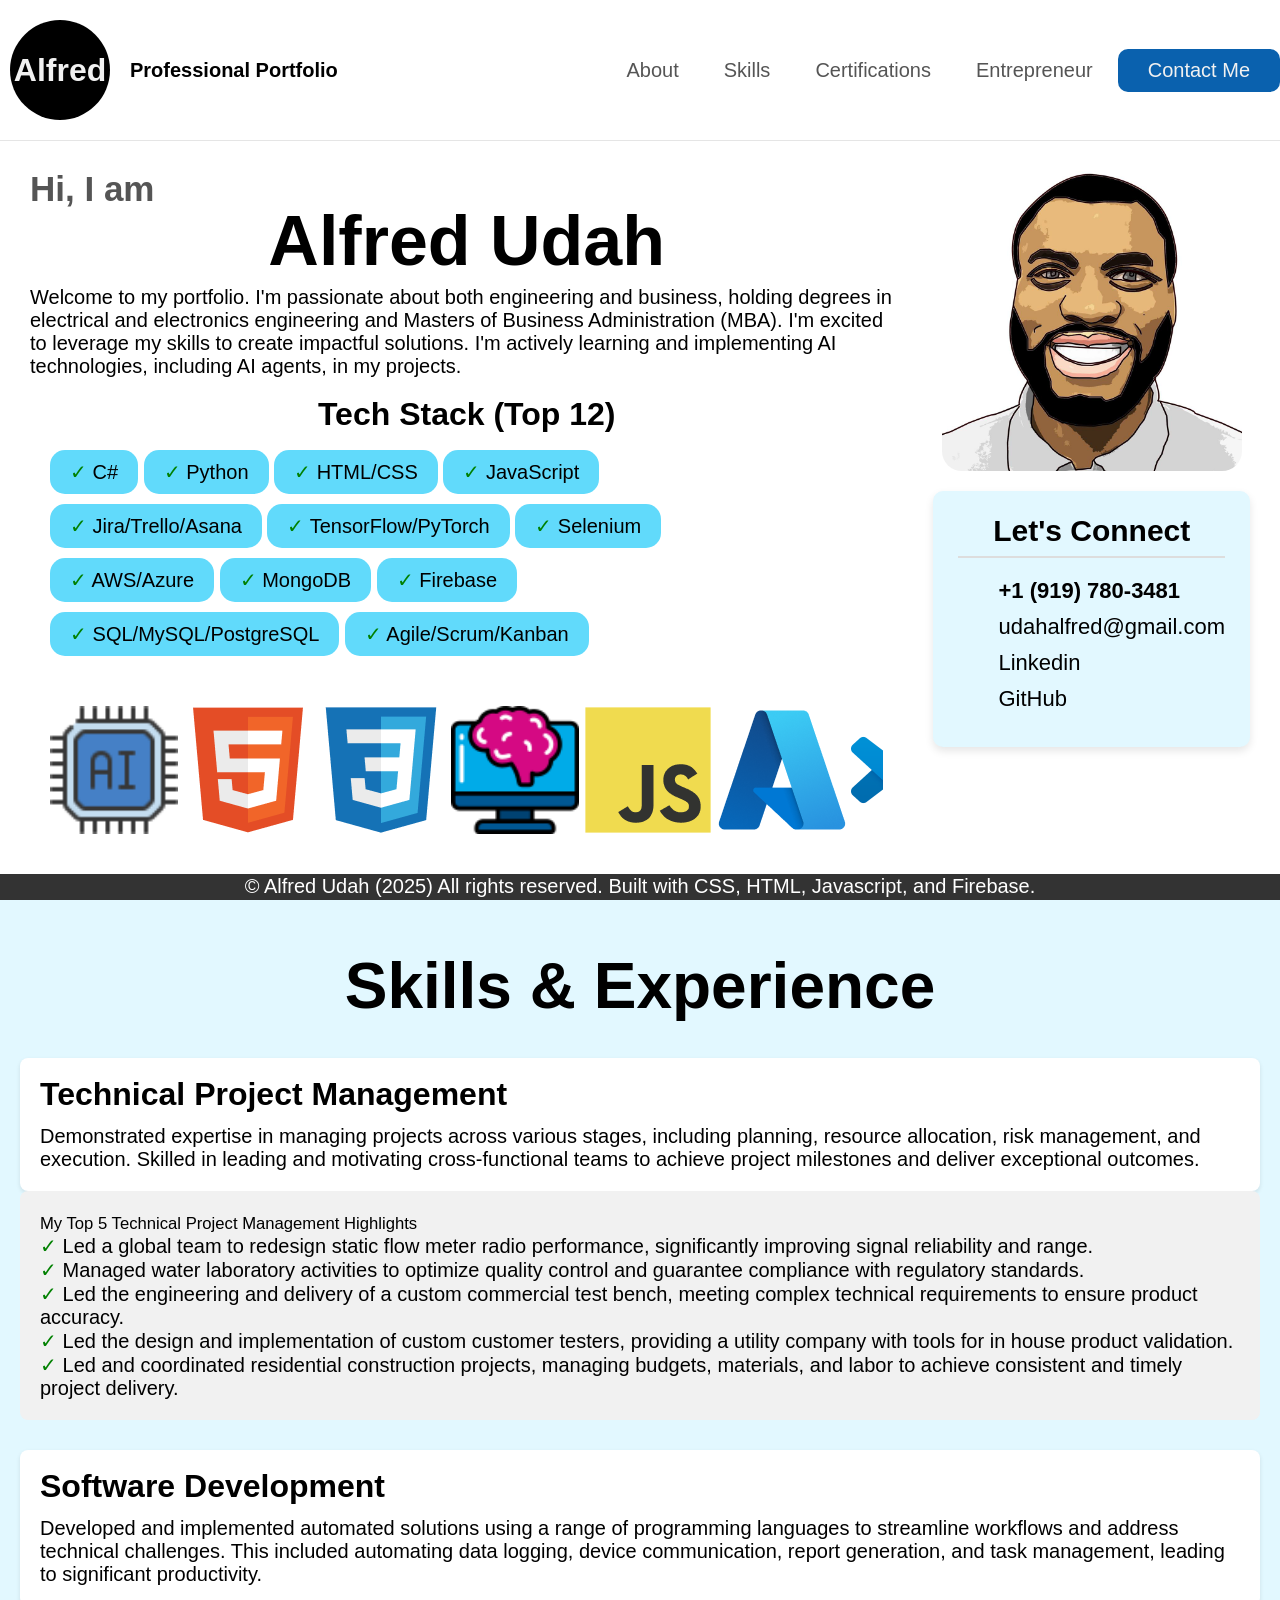
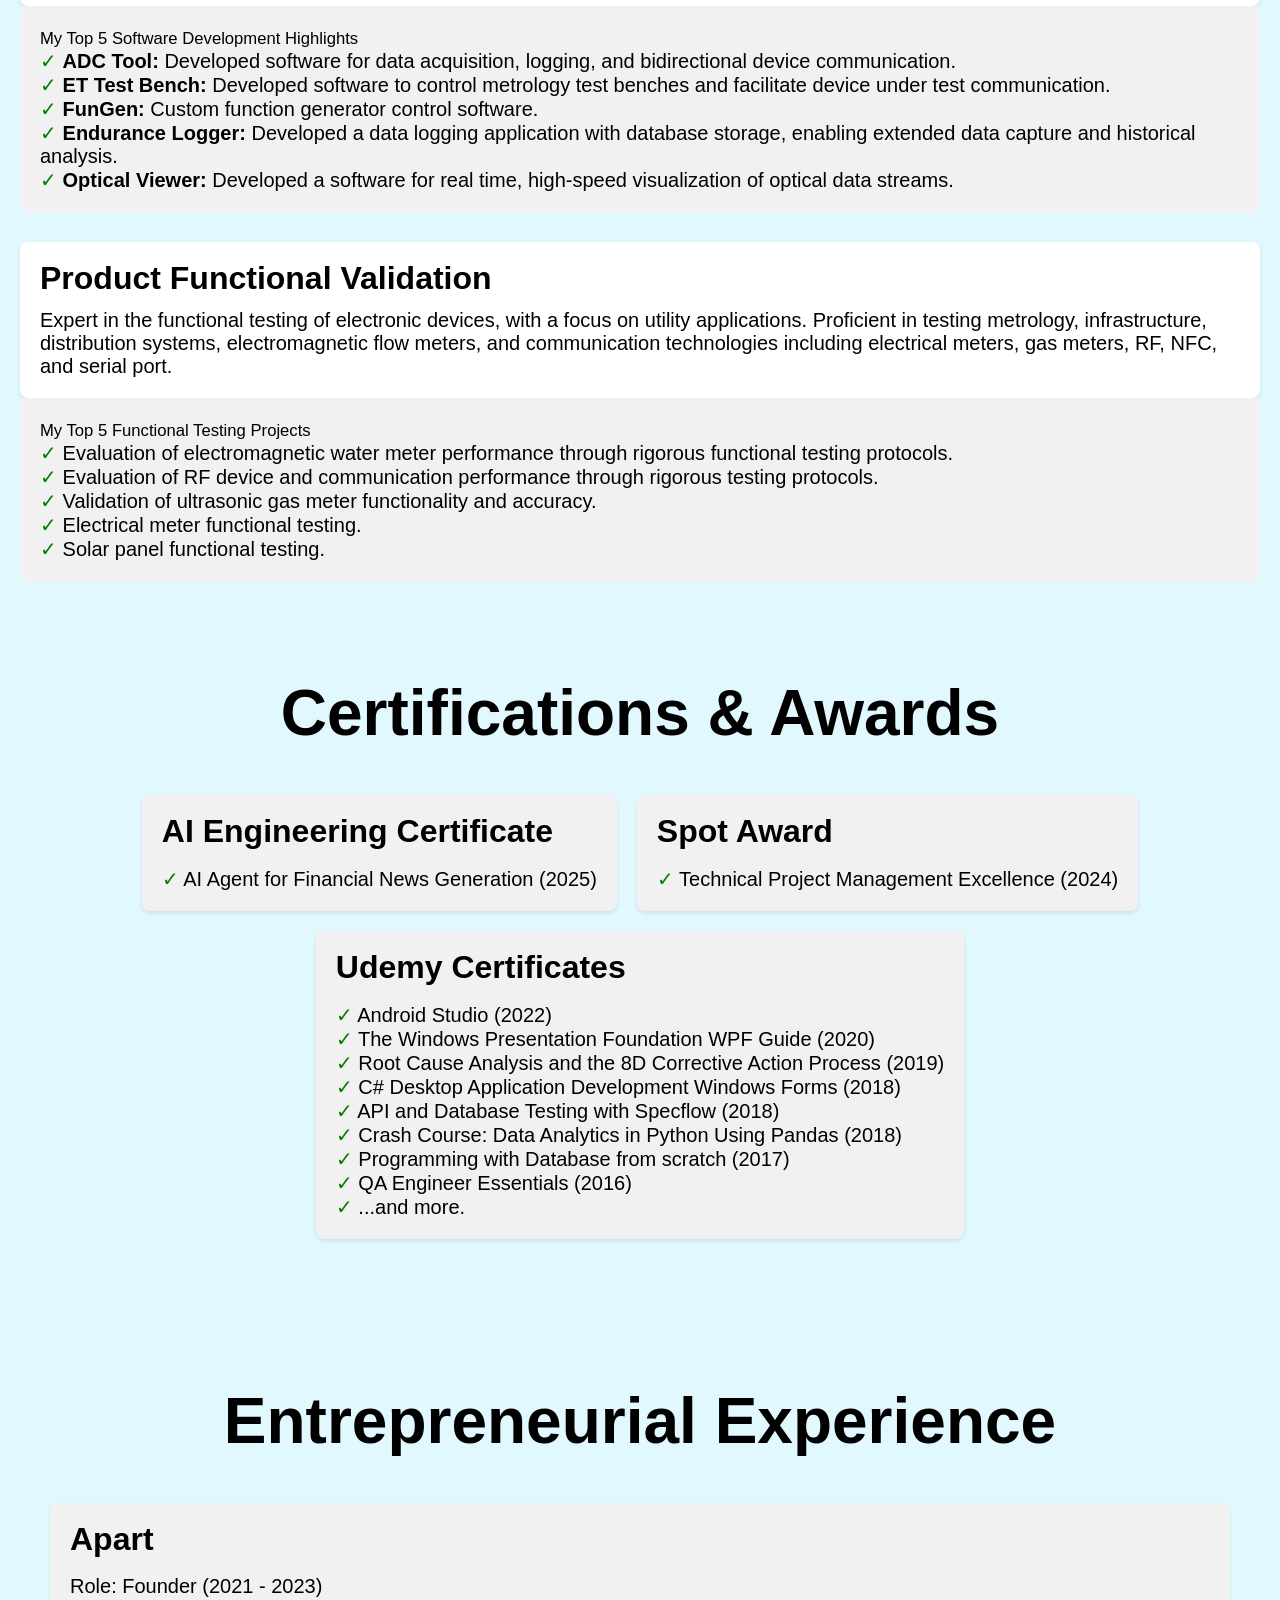
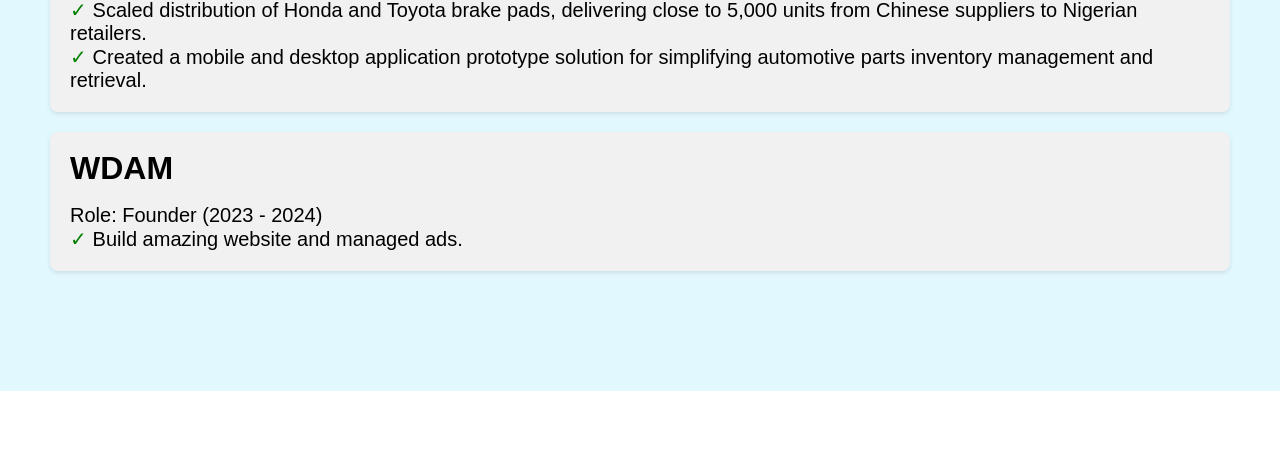
==== public/index.html @ 2492fb0b "Added public and update to gitignore" ====
<!DOCTYPE html>
<html lang="en">

<head>
  <meta charset="UTF-8">
  <meta name="viewport" content="width=device-width, initial-scale=1.0">
  <title>AU - Professional Portfolio</title>
  <link rel="stylesheet" href="css/styles.css">
  <script src="js/scripts.js"></script>

  <link rel="icon" type="image/jpg" href="./imgs/logo-transparent-png.png">

<!-- Google tag (gtag.js) -->
<script async src="https://www.googletagmanager.com/gtag/js?id=G-Z4LY6ZTZ9C"></script>
<script>
  window.dataLayer = window.dataLayer || [];
  function gtag(){dataLayer.push(arguments);}
  gtag('js', new Date());

  gtag('config', 'G-Z4LY6ZTZ9C');
</script>


</head> 



<body>
  <!-- <div class="announcement-bar">
    <p>This price will not last</p>
</div> -->
  <header>
    <a href="#" class="logo-holder">
      <div class="logo">Alfred</div>
      <div class="logo-text">Professional Portfolio</div>
    </a>
    <nav>
      <ul id="menu">
        <li>
          <a href="#about">About</a>
        </li>         
        <li>
          <a href="#skills">Skills</a>
        </li>        
        <li>
          <a href="#cert">Certifications</a>
        </li>        
        <li>
          <a href="#entre">Entrepreneur</a>
        </li>        
     
        <li>
          <a href="tel:+19197803481" class="button">Contact Me</a>
      </li>
      </ul>
      <a href="#" class="mobile-toggle" onClick="toggleMobileMenu();">
        <svg class="w-6 h-6 text-gray-800 dark:text-white" aria-hidden="true" xmlns="http://www.w3.org/2000/svg"
          width="24" height="24" fill="none" viewBox="0 0 24 24">
          <path stroke="currentColor" stroke-linecap="round" stroke-width="2" d="M5 7h14M5 12h14M5 17h10" />
        </svg>
      </a>
    </nav>
  </header>


  <main>
      <section id="about" class="about">

        <div class="about-columns">
          <div class="about-text">
            <h1> <small> Hi, I am </small>Alfred Udah</h1>
            <p>Welcome to my portfolio. I'm passionate about both engineering and business,
              holding degrees in electrical and electronics engineering and Masters of Business Administration (MBA). 
              I'm excited to leverage my skills to create impactful solutions.
              <span> I'm actively learning and implementing AI technologies, including AI agents, in my projects.</span>
            </p>
          </div>

          <div class="tech-stack">            
            <h3>Tech Stack (Top 12)</h3>
            <ul>
              <li>C#</li>
              <li>Python</li>
              <li>HTML/CSS</li>
              <li>JavaScript</li>
              <li>Jira/Trello/Asana</li>
              <li>TensorFlow/PyTorch</li>
              <li>Selenium</li>     
              <li>AWS/Azure</li>
              <li>MongoDB</li>
              <li>Firebase</li>
              <li>SQL/MySQL/PostgreSQL</li>
              <li>Agile/Scrum/Kanban</li>
            </ul>
      </div>

          <div class="marquee">
            <div class="track">
              <img src="./imgs/2 (14).png" width="128" alt="AI" />
              <img src="./imgs/html.png" alt="HTML" width="128" />
              <img src="./imgs/css.png" alt="CSS" width="128" />
              <img src="./imgs/2 (12).png" width="128" alt="ML" />
              <img src="./imgs/javascript.png" alt="JS" width="128" />             
              <img src="./imgs/azure.png" width="128" alt="Azure" />
              <img src="./imgs/vscode.png" width="128" alt="VS Code" />
              <img src="./imgs/python.png" width="128" alt="Python" />
              <img src="./imgs/html.png" alt="HTML" width="128" />
              <img src="./imgs/css.png" alt="CSS" width="128" />
              <img src="./imgs/react.png" width="128" alt="React" />
              <img src="./imgs/nextjs.png" width="128" alt="Next JS" />
              <img src="./imgs/azure.png" width="128" alt="Azure" />
              <img src="./imgs/vscode.png" width="128" alt="VS Code" />
              <img src="./imgs/python.png" width="128" alt="Python" />
              <img src="./imgs/1 (4).png" width="128" alt="analysis" />
              <img src="./imgs/1 (5).png" width="128" alt="C#" />
              <img src="./imgs/1 (6).png" width="128" alt="jira" />
              <img src="./imgs/1 (8).png" width="128" alt="work" />
              <img src="./imgs/1 (9).png" width="128" alt="safty" />
              <img src="./imgs/1 (10).png" width="128" alt="sheet" />
              <img src="./imgs/2 (2).png" width="128" alt="as" />
              <img src="./imgs/2 (3).png" width="128" alt="firebase" />
              <img src="./imgs/2 (4).png" width="128" alt="visio" />
              <img src="./imgs/2 (5).png" width="128" alt="powerbi" />
              <img src="./imgs/2 (6).png" width="128" alt="ff" />
              <img src="./imgs/2 (7).png" width="128" alt="fit" />
              <img src="./imgs/2 (8).png" width="128" alt="excel" />
              <img src="./imgs/2 (9).png" width="128" alt="postgress" />
              <img src="./imgs/2 (10).png" width="128" alt="tabul" />
              <img src="./imgs/2 (11).png" width="128" alt="flutter" />
              <img src="./imgs/2 (13).png" width="128" alt="SQL" />
              <img src="./imgs/react.png" width="128" alt="React" />
              <img src="./imgs/nextjs.png" width="128" alt="Next JS" />
            </div>
          </div>
          
        </div>

        <div class="about-image">
          <img src="imgs/AU.jpg" alt="Alfred's Picture" class="profile-image">
      
      
          <div class="contact-info">
          <h3>Let's Connect</h3>
          <p><i class="fas fa-phone"></i> <a href="tel:+19197803481">+1 (919) 780-3481</a></p>
          <p><i class="fas fa-envelope"></i> <a href="mailto:udahalfred@gmail.com">udahalfred@gmail.com</a></p>
          <p><i class="fab fa-linkedin"></i> <a href="https://www.linkedin.com/in/alfred-udah-5472a093/" target="_blank" rel="noopener noreferrer">Linkedin</a></p>
          <p><i class="fab fa-github"></i> <a href="https://github.com/CodingWithAlfred" target="_blank" rel="noopener noreferrer">GitHub</a></p>
          </div>


        </div>
        
      </section>



<section id="skills" class="skills">

  <div class="container">
    <h2>Skills & Experience</h2>

    <div class="skill-row">
      <div class="skill-description">
        <h3>Technical Project Management</h3>
        <p>Demonstrated expertise in managing projects across various stages, including planning, resource allocation, 
          risk management, and execution. Skilled in leading and motivating cross-functional teams to achieve project 
          milestones and deliver exceptional outcomes.</p>
      </div>
      <div class="skill-projects">
        <small>My Top 5 Technical Project Management Highlights</small>
        <ul>
          <li>Led a global team to redesign static flow meter 
            radio performance, significantly improving signal reliability and range.</li>
            <li>Managed water laboratory activities to optimize quality control and 
              guarantee compliance with regulatory standards.</li>
            <li>Led the engineering and delivery of a custom commercial test bench, meeting 
              complex technical requirements to ensure product accuracy.</li>
            <li>Led the design and implementation of custom customer testers, providing a 
              utility company with tools for in house product validation.</li>
            <li>Led and coordinated residential construction projects, managing budgets, 
              materials, and labor to achieve consistent and timely project delivery.</li>
            </ul>
      </div>
    </div>

    <div class="skill-row">
      <div class="skill-description">
        <h3>Software Development</h3>
        <p>Developed and implemented automated solutions using a range of programming languages to streamline workflows 
          and address technical challenges. This included automating data logging, device communication, 
          report generation, and task management, leading to significant productivity.</p>
      </div>
      <div class="skill-projects">
        <small>My Top 5 Software Development Highlights</small>
        <ul>
          <li><strong>ADC Tool:</strong> Developed software for data acquisition, logging, and bidirectional device communication.</li>
            <li><strong>ET Test Bench:</strong> Developed software to control metrology test benches and facilitate device under test communication.</li>
            <li><strong>FunGen:</strong> Custom function generator control software.</li>
            <li><strong>Endurance Logger:</strong> Developed a data logging application with database storage, enabling extended data capture and historical analysis.</li>
            <li><strong>Optical Viewer:</strong> Developed a software for real time, high-speed visualization of optical data streams.</li>
            </ul>
      
      </div>
    </div>
    <div class="skill-row">
      <div class="skill-description">
        <h3>Product Functional Validation</h3>
        <p>Expert in the functional testing of electronic devices, with a focus on utility applications. 
          Proficient in testing metrology, infrastructure, distribution systems, electromagnetic flow meters, 
          and communication technologies including electrical meters, gas meters, RF, NFC, and serial port.</p>
      </div>
      <div class="skill-projects">
        <small>My Top 5 Functional Testing Projects</small>
        <ul>
          <li>Evaluation of electromagnetic water meter performance through rigorous functional testing protocols.</li>
          <li>Evaluation of RF device and communication performance through rigorous testing protocols.</li>
          <li>Validation of ultrasonic gas meter functionality and accuracy.</li>
          <li>Electrical meter functional testing.</li>
          <li>Solar panel functional testing.</li>
          </ul>
      </div>
    </div>

<!-- 
    add more here  -->
  </div>

  <section id="cert"class="certifications-awards">
    <div class="container">
      <h2>Certifications & Awards</h2>
      <div class="cert-award-list">
        
        <div class="cert-award-item">
          <h3>AI Engineering Certificate</h3>
          <ul>
            <li>AI Agent for Financial News Generation (2025)</li>
            </ul>
        </div>
        <div class="cert-award-item">
          <h3>Spot Award</h3>
          <ul>
            <li>Technical Project Management Excellence (2024)</li>
            </ul>
        </div>
        <div class="cert-award-item">
          <h3>Udemy Certificates</h3>
          <ul>
            <li>Android Studio (2022)</li>
            <li>The Windows Presentation Foundation WPF Guide (2020)</li>
            <li>Root Cause Analysis and the 8D Corrective Action Process (2019)</li>
            <li>C# Desktop Application Development Windows Forms (2018)</li>
            <li>API and Database Testing with Specflow (2018)</li>
            <li>Crash Course: Data Analytics in Python Using Pandas (2018)</li>
            <li>Programming with Database from scratch (2017)</li>
            <li>QA Engineer Essentials (2016)</li>
            <li>...and more.</li>
            
            </ul>
        </div>
      </div>
    </div>
  </section>

  <section id="entre" class="entrepreneurial-experience">
    <div class="container">
        <h2>Entrepreneurial Experience</h2>
        <div class="experience-item">
            <h3>Apart</h3>
            <p>Role: Founder (2021 - 2023)</p>
            
            <ul>
                <li>Scaled distribution of Honda and Toyota brake pads, delivering close to 5,000 units from Chinese suppliers to Nigerian retailers.</li>
                <li>Created a mobile and desktop application prototype solution for simplifying automotive parts inventory management and retrieval.</li>
                </ul>
        </div> 
        <div class="experience-item">
          <h3>WDAM</h3>
          <p>Role: Founder (2023 - 2024)</p>
          <ul>
              <li>Build amazing website and managed ads.</li>
              </ul>
      </div>       
        </div>
</section>
</main>
  <footer>
    <p class="desktop-footer">&copy; Alfred Udah (2025) All rights reserved. Built with CSS, HTML, Javascript, and Firebase.</p>
    <p class="mobile-footer">&copy; Alfred Udah (2025) All rights reserved</p>
</footer>
</body>
</html>
---- public/css/styles.css ----
*, *::before, *::after {
	box-sizing: border-box;
	margin:0;
	padding:0;
}
:root {
	--base: #555;
	--base-100: #f1f1f1;
	--base-400: #555;
	--base-800: #000;
	--yellow: #ffda4b;
	--yellow-100: #fffbe6;
	--yellow-400: #ffda4b;
	--yellow-800: #8b6f00;
	--blue: #0a61ae;
	--blue-100: #e2f8ff;
	--blue-400: #61dafb;
	--blue-800: #0a61ae;
    --green: #008000; /* A standard green - adjust as needed */
	--green-100: #e6ffe6; /* A very light green */
	--green-400: #90ee90; /* A light green */
	--green-800: #004f00; /* A darker green */
}

body {
	font-family: "Open Sans", sans-serif;
	font-optical-sizing: auto;
	font-style: normal;
	font-size: 20px;
	padding-bottom:50px;
	min-height: 100vh; /* Ensures the gradient covers the full viewport height */
    -webkit-font-smoothing: antialiased; /* Improves font rendering on WebKit browsers */
    -moz-osx-font-smoothing: grayscale; /* Improves font rendering on macOS */
}
/* Announcement Bar Styles */
.announcement-bar {
	background-color: var(--yellow);
	/* Yellow background */
	color: var(--base-800);
	/* Black text */
	font-size: 22px;
	font-weight: 800;
	text-align: center;
	overflow: hidden;
	white-space: nowrap;
	position: relative;
}
.announcement-bar p {
	display: inline-block;
	animation: scrollText 15s linear infinite;
}
a {
	text-decoration: none;
	color: var(--blue);
	
}
header {
	padding-top:10px;
	padding-bottom:10px;
	display:flex;
	justify-content:space-between;
	max-width:1440px;
	margin:auto;
	border-bottom: 1px solid rgba(0,0,0,0.1);

	.logo-holder {
		display:flex;
		padding:10px;
		align-items:center;
		font-weight:600;
		color: var(--base-800);
		
		.logo {
			display:flex;
			align-items:center;
			justify-content:center;
			font-size:32px;
			background-color: var(--base-800);
			color: var(--base-100);
			height:100px;
			width:100px;
			margin-right:20px;
			border-radius:50%;
		}
		.logo-text {
			flex:1;            
		}
	}
	nav {
		display:flex;
		align-items:center;
		ul {
			display:flex;
			list-style-type: none;
			gap:5px;
			li {
				display:inline-block;
				a {
					display:inline-block;
					padding:10px 20px;
					color:var(--base);
					&:hover {
						background-color: var(--base-100);
						border-radius:10px;
						text-decoration:none;
					}
				}
			}
		}
		.mobile-toggle {
			display:none;
			color:var(--base-800);
			padding:10px;
			@media (max-width:768px){
				display:inline-block;
				position:absolute;
				top:20px;
				right:20px;
			}
		}
	}

	@media (max-width: 1024px) {
		flex-direction:column;
		align-items:center;
	}

	@media (max-width: 768px) {
		flex-direction:column;
		align-items:center;
		nav {
			margin-top:10px;
			width:100%;
			ul {
				display:none;
				flex-direction:column;
				text-align:center;
				width:100%;
				a {
					width:100%;
				}
				&.active {
					display:flex;
				}
			}
		}
        .logo-text {
            display: none;
        }
	}
}
.button {
	display:inline-block;
	padding:10px 30px;
	background-color: var(--blue);
	color: var(--base-100);
	border-radius:10px;
	transition: ease 0.3s all;
	&:hover {
		text-decoration:none;
		background-color: var(--base-800);
	}
	&.white {
		background-color: white;
		color: var(--base-800);
		&:hover {
			background-color: var(--base-100);
			color: var(--base);
		}
	}
	&.black {
		background-color: black;
		color: white;
		&:hover {
			background-color: var(--base);
			color: var(--base-100);
		}
	}
}
h1 {
	font-size:70px;
	line-height:1;
	margin-bottom:10px;
    text-align: center;
	small {
		display:block;
        text-align: left;

            font-size:0.5em;
            color:var(--base);    
	}
	@media (max-width:1024px){
		font-size:48px;
	}
}
h2 {
	font-size:64px;
	line-height:1;
	margin-bottom:10px;
	text-align:center;
	color: var(--base-800);
	padding:30px;
	small {
		display:block;
		font-weight:100;
		font-size:0.5em;
		color:var(--base);
	}
	@media (max-width:1024px){
		font-size:48px;
	}
}
h3 {
	font-size:32px;
	font-weight:600;
	line-height:1;
	margin-bottom:20px;
	color: var(--base-800);
}
section {
	max-width:1440px;
	margin:auto;
	gap:30px;
	margin-top:30px;
	margin-bottom:30px;


	@media (max-width:1440px){
		padding-left:30px;
		padding-right:30px;
	}
}
.about{
    display: flex;
    @media (max-width:1024px){
		flex-direction:column;
	}
	h3{
		text-align: center;
	}
    ul {
		list-style: none; /* Remove default bullet points */
		padding-left: 20px; /* Adjust spacing as needed */
	  }
	li::before {
		content: "✓ "; /* Add the checkmark character */
		color: green; /* Make the checkmark green */

	  }  
	.about-columns, .about-text {
		display: flex;
		flex-direction: column; /* Stack on mobile */
		
		@media(max-width:1024px){
			flex-direction:column;
		}
		
		.marquee {
			margin: 20px;
			height: 128px;
			overflow: hidden;
			position: relative;
		}
		
		.marquee .track { /* Corrected selector: .marquee .track */
			position: absolute;
			white-space: nowrap;
			will-change: transform;
			animation: marquee 20s linear infinite;
			display: inline-block;
			gap: 10px;
		}
	  }

	  .tech-stack{
		margin-top: 20px;
		ul {
			list-style-type: none;
			gap:10px;
			margin-right:100px;
			margin-bottom:20px;
			li {
				display:inline-block;
				background-color: var(--blue-400);
				padding:10px 20px;
				border-radius:15px;
				margin-bottom:10px;
				@media(max-width:1024px){
					display:inline-flex;
					font-size:medium;
				}
			}
		}
		@media(max-width:1024px){
			flex-direction:column;
		}
	  }
	  .about-image img.profile-image {
		width: 100%; /* Responsive image */
		max-width: 300px; /* Limit image size */
		height: auto;
		border-radius: 20px; /* Optional rounded corners */
		display: block;
		margin: 0 auto 20px auto;

	  }
	  .contact-info {
		background-color: var(--blue-100); /* Light background */
		padding: 25px;
		border-radius: 10px;
		box-shadow: 0 4px 8px rgba(0, 0, 0, 0.1); /* Subtle shadow */
		text-align: left; /* Align text left */
	  }
	  
	  .contact-info h3 {
		font-size: 1.5em;
		font-weight: 600;
		margin-top: 0;
		margin-bottom: 20px;
    	border-bottom: 2px solid #ddd; /* Add a subtle underline */
    	padding-bottom: 10px;
	  }
	  
	  .contact-info p {
		margin: 10px 0;
		display: flex;
		align-items: center;
		font-size: 1.1em;
		color: var(--base-400);
	  }
	  
	  .contact-info i {
		margin-right: 15px;
		width: 25px; /* Fixed width for icons */
		text-align: left;
		color: var(--blue-800);
		justify-content: center;

	  }
	  .contact-info a[href^="tel"] {
		font-weight: 600; /* Bold phone number */
	  }
	  .contact-info a:hover {
		color: var(--green-800);
		text-decoration: underline;
	  }
	  .contact-info a {
		color: var(--base-800);
		text-decoration: none;
		font-weight: 500;
		transition: color 0.3s ease;
	  }
	  
}

@keyframes marquee {
	0% {
		transform: translateX(0);
	}
	100% {
        transform: translateX(-5034px); /* Corrected translateX value */
	}
}

.skills{
	padding: 40px 20px;
	background-color: var(--blue-100); /* Light background */
	 flex-direction: column; /* Stack sections vertically */

    @media (max-width:1024px){
		flex-direction:column;
	}
	li::before {
		content: "✓ "; /* Add the checkmark character */
		color: green; /* Make the checkmark green */
	
	  }  
	.container {

		width: 100%;
		margin: 0 auto;
	  }
	  .h2 {
		text-align: center;
		margin-bottom: 30px;
		color: var(--base-800);
	  }
	  .skill-row {
		display: flex;
		flex-direction: column; /* Stack on mobile */
		margin-bottom: 30px;
	  }
	  .skill-description, .skill-projects {
		width: 100%; /* Full width on mobile */
		padding: 20px;
		box-sizing: border-box;
	  }
	  
	  .skill-description {
		background-color: #fff;
		border-radius: 8px;
		box-shadow: 0 2px 4px rgba(0, 0, 0, 0.1);
	  }
	  
	  .skill-projects {
		background-color: var(--base-100);
		border-radius: 8px;
		@media (max-width:1024px){
			display: none;		}
	  }
	  .skill-projects li{
		list-style-type:none;
	  }
	  .skill-row h3 {
		margin-top: 0;
		margin-bottom: 15px;
		color: var(--base-800);
	  }
}

.certifications-awards {
	flex-direction: column; /* Stack sections vertically */
    padding: 40px 20px;
    background-color: var(--blue-100); /* Light background */
	
	@media (max-width:1024px){

	flex-direction:column;

	}
	li::before {
	content: "✓ "; /* Add the checkmark character */
	color: green; /* Make the checkmark green */

  	}	  

	.container {
    margin: 0 auto;
	width: 100%;
	
	}

 	.cert-award-list {
    display: flex;
    flex-wrap: wrap; /* Allow items to wrap on smaller screens */
    justify-content: center; /* Center items horizontally */

	}

	.cert-award-item {
		background-color: var(--base-100);
		border-radius: 8px;
		box-shadow: 0 2px 4px rgba(0, 0, 0, 0.1);
		padding: 20px;
		margin: 10px;
		
		min-width: 250px; /* Ensure a minimum width for readability */
		box-sizing: border-box; /* Include padding and border in element's total width and height */
		@media (max-width:1024px){

			flex-direction:column;
			font-size:medium;
		}
		ul {
			list-style: none; /* Remove default bullet points */
		}
	}
}

.entrepreneurial-experience {
	width: 100%; /* Take up full width */
	padding: 40px 20px;
	background-color: var(--blue-100); /* Light background */
	display: flex;
	flex-direction: column; /* Stack sections vertically */
  
 	 @media (max-width: 1024px) {
	  flex-direction: column; /* Redundant, but ensures stacking on smaller screens */
	}
	.container {
		width: 100%;
		margin: 0 auto;
		display: flex;
		flex-direction: column; /* Stack on mobile */
	}  
	.experience-item {
		background-color: var(--base-100);
		border-radius: 8px;
		box-shadow: 0 2px 4px rgba(0, 0, 0, 0.1);
		padding: 20px;
		margin: 10px;
		
		min-width: 250px; /* Ensure a minimum width for readability */
		box-sizing: border-box; /* Include padding and border in element's total width and height */

		ul {
			list-style: none; /* Remove default bullet points */
		}
	}

} 
  
 /* Footer Styles */
footer {
    background-color: #333;
    color: white;
    text-align: center;
    padding: 0.1rem 0;
    position: fixed;
    width: 100%;
    bottom: 0;
}

.mobile-footer {
    display: none; /* Hide on desktop by default */
}

/* Media query for mobile view (adjust breakpoint as needed) */
@media (max-width: 768px) { /* Example breakpoint */
    .desktop-footer {
        display: none; /* Hide desktop footer on mobile */
    }

    .mobile-footer {
        display: block; /* Show mobile footer on mobile */
    }
}
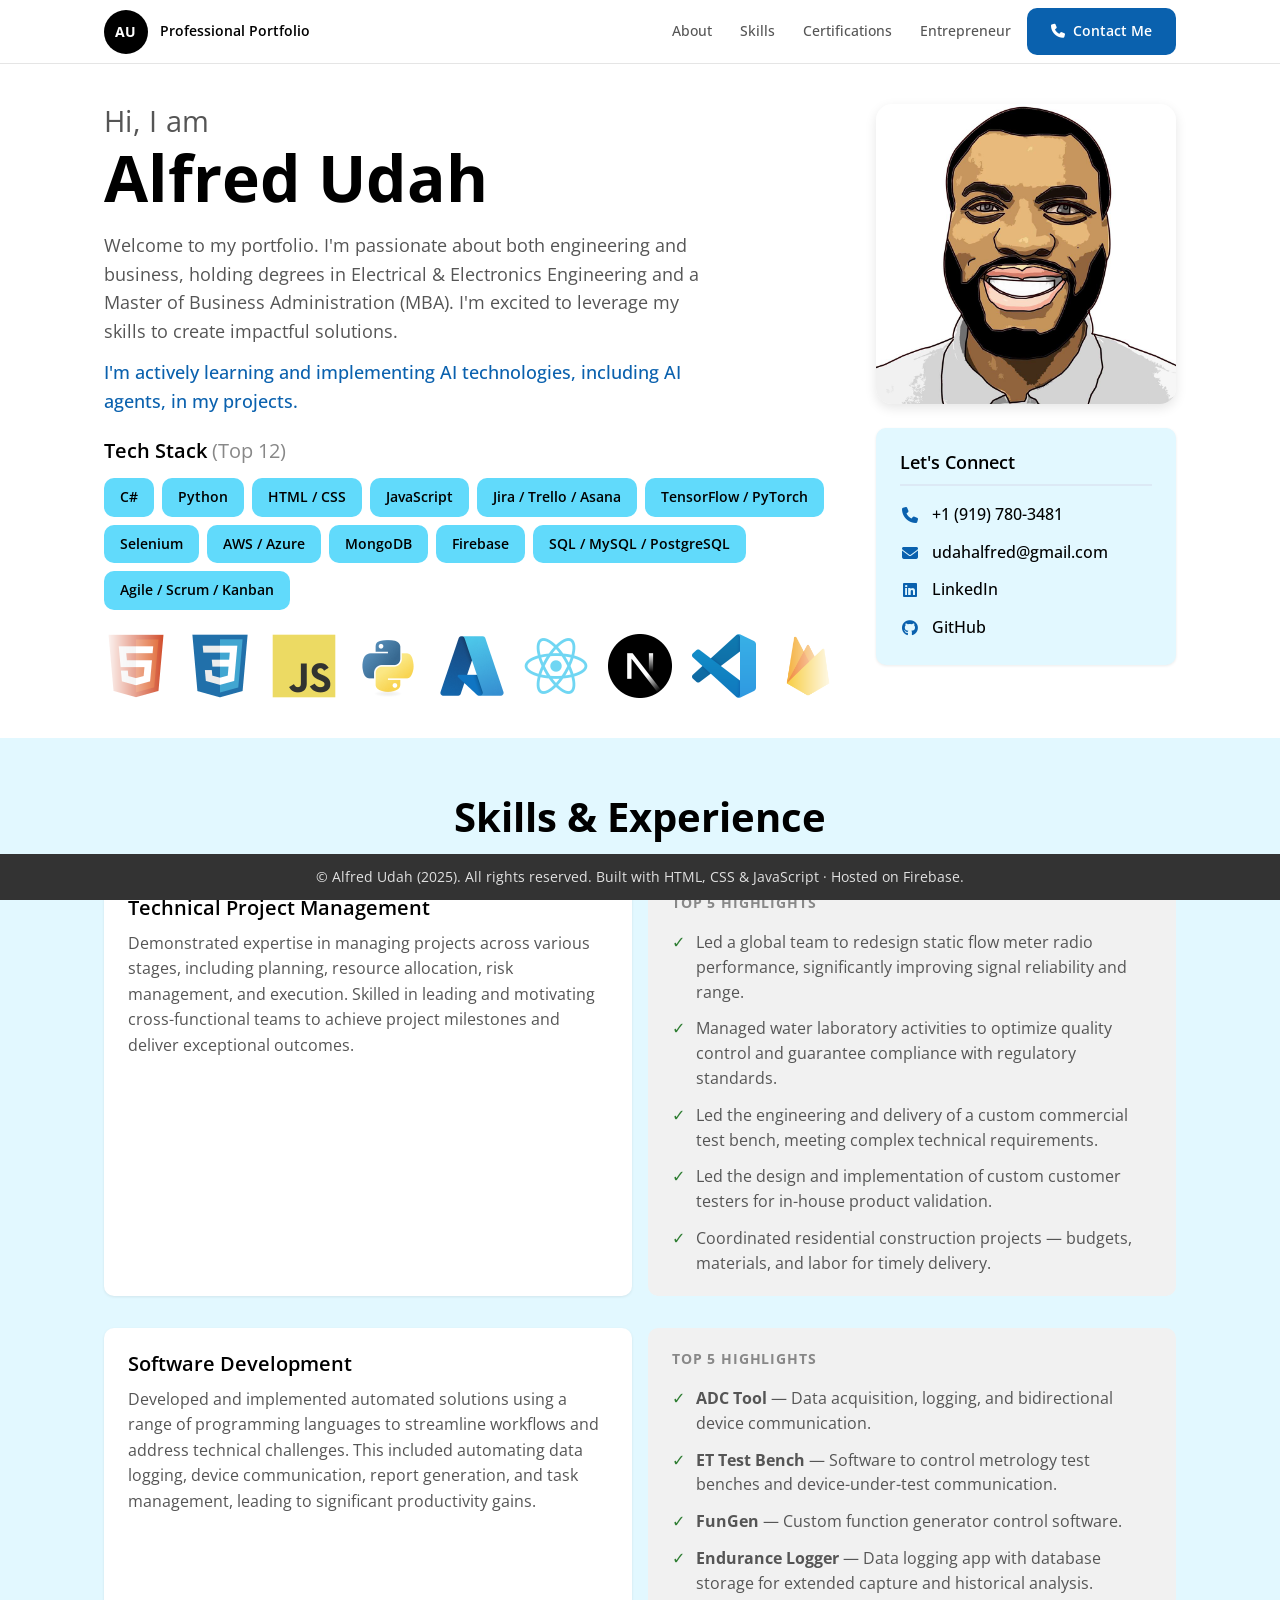
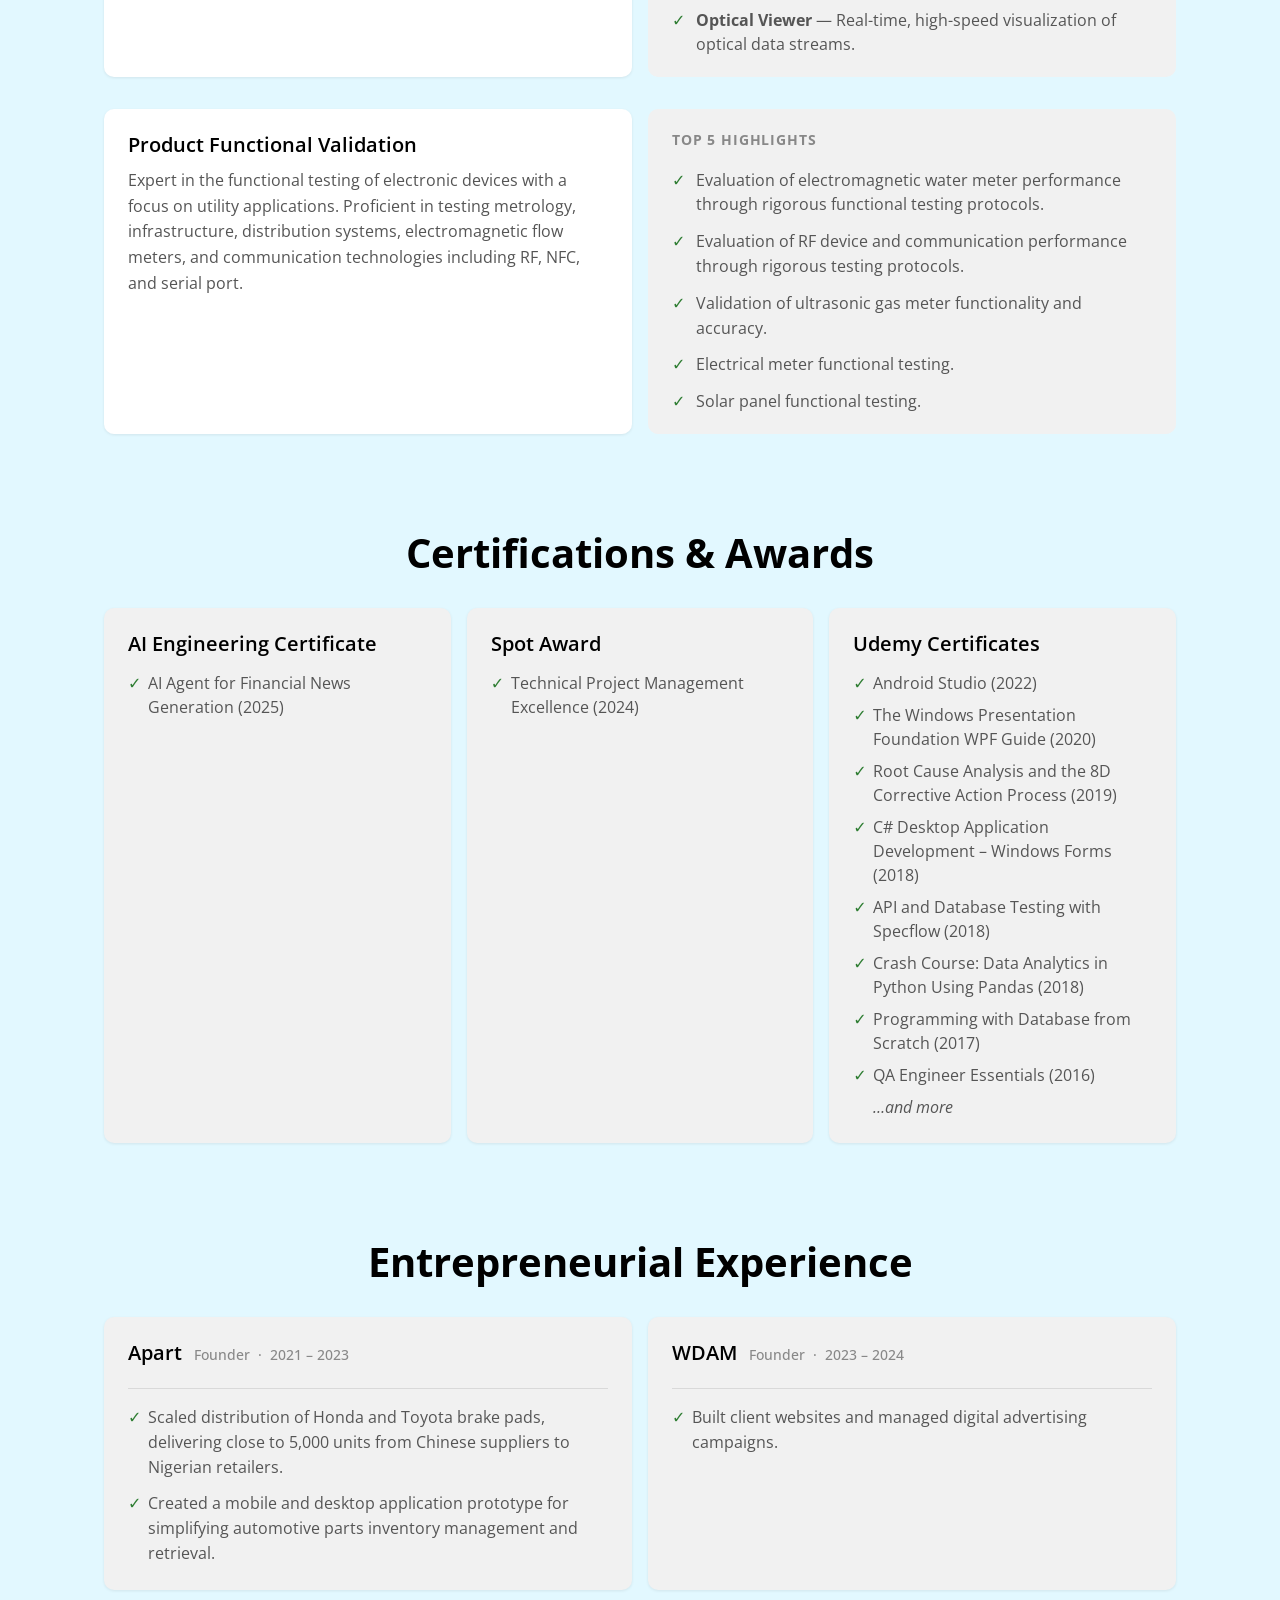
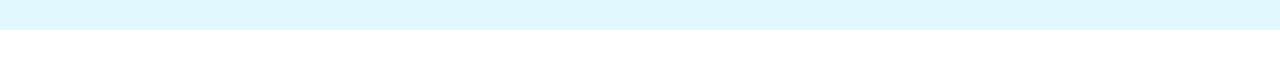
==== commit a23bebe3: "rebrand and clean up old site" ====
--- a/public/index.html
+++ b/public/index.html
@@ -1,291 +1,389 @@
 <!DOCTYPE html>
 <html lang="en">
-
 <head>
-  <meta charset="UTF-8">
-  <meta name="viewport" content="width=device-width, initial-scale=1.0">
-  <title>AU - Professional Portfolio</title>
-  <link rel="stylesheet" href="css/styles.css">
+  <meta charset="UTF-8" />
+  <meta name="viewport" content="width=device-width, initial-scale=1.0" />
+  <meta name="description" content="Alfred Udah – Engineer, MBA, and tech professional. Portfolio covering skills, certifications, and entrepreneurial experience." />
+  <title>Alfred Udah – Professional Portfolio</title>
+
+  <!-- Favicon -->
+  <link rel="icon" type="image/png" href="./imgs/logo-transparent-png.png" />
+
+  <!-- Google Fonts: Open Sans (matches original font choice) -->
+  <link rel="preconnect" href="https://fonts.googleapis.com" />
+  <link rel="preconnect" href="https://fonts.gstatic.com" crossorigin />
+  <link href="https://fonts.googleapis.com/css2?family=Open+Sans:wght@400;500;600;700&display=swap" rel="stylesheet" />
+
+  <!-- Font Awesome (icons in contact card) -->
+  <link rel="stylesheet" href="https://cdnjs.cloudflare.com/ajax/libs/font-awesome/6.5.0/css/all.min.css" />
+
+  <!-- Stylesheet -->
+  <link rel="stylesheet" href="css/styles.css" />
+
+  <!-- Google Analytics -->
+  <script async src="https://www.googletagmanager.com/gtag/js?id=G-Z4LY6ZTZ9C"></script>
+  <script>
+    window.dataLayer = window.dataLayer || [];
+    function gtag(){dataLayer.push(arguments);}
+    gtag('js', new Date());
+    gtag('config', 'G-Z4LY6ZTZ9C');
+  </script>
+</head>
+
+<body>
+
+  <!-- ═══════════════════════════════════════════
+       HEADER / NAV
+  ════════════════════════════════════════════ -->
+  <header class="site-header" role="banner">
+    <div class="header-inner">
+
+      <!-- Logo -->
+      <a href="#" class="logo-holder" aria-label="Alfred Udah – home">
+        <div class="logo" aria-hidden="true">AU</div>
+        <span class="logo-text">Professional Portfolio</span>
+      </a>
+
+      <!-- Desktop nav -->
+      <nav aria-label="Main navigation">
+        <ul id="menu" role="list">
+          <li><a href="#about">About</a></li>
+          <li><a href="#skills">Skills</a></li>
+          <li><a href="#cert">Certifications</a></li>
+          <li><a href="#entre">Entrepreneur</a></li>
+          <li>
+            <a href="tel:+19197803481" class="btn btn-primary">
+              <i class="fa-solid fa-phone" aria-hidden="true"></i>
+              Contact Me
+            </a>
+          </li>
+        </ul>
+
+        <!-- Hamburger (mobile only) -->
+        <button
+          class="mobile-toggle"
+          aria-label="Toggle navigation menu"
+          aria-expanded="false"
+          aria-controls="menu"
+          onclick="toggleMobileMenu(this)"
+        >
+          <span class="bar"></span>
+          <span class="bar"></span>
+          <span class="bar"></span>
+        </button>
+      </nav>
+
+    </div>
+  </header>
+
+
+  <main id="main-content">
+
+    <!-- ═══════════════════════════════════════
+         ABOUT SECTION
+    ════════════════════════════════════════ -->
+    <section id="about" class="about section" aria-labelledby="about-heading">
+
+      <!-- Left column: intro + tech stack + marquee -->
+      <div class="about-left">
+
+        <div class="about-text">
+          <h1 id="about-heading">
+            <small>Hi, I am</small>
+            Alfred Udah
+          </h1>
+          <p>
+            Welcome to my portfolio. I'm passionate about both engineering and business,
+            holding degrees in Electrical &amp; Electronics Engineering and a Master of
+            Business Administration (MBA). I'm excited to leverage my skills to create
+            impactful solutions.
+            <span class="highlight-text">
+              I'm actively learning and implementing AI technologies,
+              including AI agents, in my projects.
+            </span>
+          </p>
+        </div>
+
+        <!-- Tech stack badges -->
+        <div class="tech-stack">
+          <h3>Tech Stack <span class="muted">(Top 12)</span></h3>
+          <ul aria-label="Technology skills">
+            <li>C#</li>
+            <li>Python</li>
+            <li>HTML / CSS</li>
+            <li>JavaScript</li>
+            <li>Jira / Trello / Asana</li>
+            <li>TensorFlow / PyTorch</li>
+            <li>Selenium</li>
+            <li>AWS / Azure</li>
+            <li>MongoDB</li>
+            <li>Firebase</li>
+            <li>SQL / MySQL / PostgreSQL</li>
+            <li>Agile / Scrum / Kanban</li>
+          </ul>
+        </div>
+
+        <!-- Scrolling icon marquee -->
+        <div class="marquee" aria-hidden="true">
+          <div class="marquee-track">
+            <!-- Two sets = seamless loop -->
+            <img src="./imgs/html.png"        width="72" height="72" alt="" loading="lazy" />
+            <img src="./imgs/css.png"         width="72" height="72" alt="" loading="lazy" />
+            <img src="./imgs/javascript.png"  width="72" height="72" alt="" loading="lazy" />
+            <img src="./imgs/python.png"      width="72" height="72" alt="" loading="lazy" />
+            <img src="./imgs/azure.png"       width="72" height="72" alt="" loading="lazy" />
+            <img src="./imgs/react.png"       width="72" height="72" alt="" loading="lazy" />
+            <img src="./imgs/nextjs.png"      width="72" height="72" alt="" loading="lazy" />
+            <img src="./imgs/vscode.png"      width="72" height="72" alt="" loading="lazy" />
+            <img src="./imgs/2 (3).png"       width="72" height="72" alt="" loading="lazy" />
+            <img src="./imgs/2 (5).png"       width="72" height="72" alt="" loading="lazy" />
+            <img src="./imgs/2 (8).png"       width="72" height="72" alt="" loading="lazy" />
+            <img src="./imgs/2 (9).png"       width="72" height="72" alt="" loading="lazy" />
+            <img src="./imgs/2 (13).png"      width="72" height="72" alt="" loading="lazy" />
+            <img src="./imgs/2 (14).png"      width="72" height="72" alt="" loading="lazy" />
+            <!-- duplicate for loop -->
+            <img src="./imgs/html.png"        width="72" height="72" alt="" loading="lazy" />
+            <img src="./imgs/css.png"         width="72" height="72" alt="" loading="lazy" />
+            <img src="./imgs/javascript.png"  width="72" height="72" alt="" loading="lazy" />
+            <img src="./imgs/python.png"      width="72" height="72" alt="" loading="lazy" />
+            <img src="./imgs/azure.png"       width="72" height="72" alt="" loading="lazy" />
+            <img src="./imgs/react.png"       width="72" height="72" alt="" loading="lazy" />
+            <img src="./imgs/nextjs.png"      width="72" height="72" alt="" loading="lazy" />
+            <img src="./imgs/vscode.png"      width="72" height="72" alt="" loading="lazy" />
+            <img src="./imgs/2 (3).png"       width="72" height="72" alt="" loading="lazy" />
+            <img src="./imgs/2 (5).png"       width="72" height="72" alt="" loading="lazy" />
+            <img src="./imgs/2 (8).png"       width="72" height="72" alt="" loading="lazy" />
+            <img src="./imgs/2 (9).png"       width="72" height="72" alt="" loading="lazy" />
+            <img src="./imgs/2 (13).png"      width="72" height="72" alt="" loading="lazy" />
+            <img src="./imgs/2 (14).png"      width="72" height="72" alt="" loading="lazy" />
+          </div>
+        </div>
+
+      </div><!-- /about-left -->
+
+      <!-- Right column: photo + contact -->
+      <div class="about-right">
+
+        <img
+          src="imgs/AU.jpg"
+          alt="Alfred Udah – professional headshot"
+          class="profile-image"
+          width="300"
+          height="300"
+          loading="eager"
+        />
+
+        <div class="contact-card" aria-label="Contact information">
+          <h3>Let's Connect</h3>
+          <ul>
+            <li>
+              <i class="fas fa-phone" aria-hidden="true"></i>
+              <a href="tel:+19197803481">+1 (919) 780-3481</a>
+            </li>
+            <li>
+              <i class="fas fa-envelope" aria-hidden="true"></i>
+              <a href="mailto:udahalfred@gmail.com">udahalfred@gmail.com</a>
+            </li>
+            <li>
+              <i class="fab fa-linkedin" aria-hidden="true"></i>
+              <a
+                href="https://www.linkedin.com/in/alfred-udah-5472a093/"
+                target="_blank"
+                rel="noopener noreferrer"
+              >LinkedIn</a>
+            </li>
+            <li>
+              <i class="fab fa-github" aria-hidden="true"></i>
+              <a
+                href="https://github.com/CodingWithAlfred"
+                target="_blank"
+                rel="noopener noreferrer"
+              >GitHub</a>
+            </li>
+          </ul>
+        </div>
+
+      </div><!-- /about-right -->
+
+    </section>
+
+
+    <!-- ═══════════════════════════════════════
+         SKILLS SECTION
+    ════════════════════════════════════════ -->
+    <section id="skills" class="skills section" aria-labelledby="skills-heading">
+      <div class="container">
+
+        <h2 id="skills-heading">Skills &amp; Experience</h2>
+
+        <!-- Skill row 1 -->
+        <div class="skill-row">
+          <div class="skill-description">
+            <h3>Technical Project Management</h3>
+            <p>
+              Demonstrated expertise in managing projects across various stages, including
+              planning, resource allocation, risk management, and execution. Skilled in
+              leading and motivating cross-functional teams to achieve project milestones
+              and deliver exceptional outcomes.
+            </p>
+          </div>
+          <div class="skill-projects">
+            <p class="projects-label">Top 5 Highlights</p>
+            <ul>
+              <li>Led a global team to redesign static flow meter radio performance, significantly improving signal reliability and range.</li>
+              <li>Managed water laboratory activities to optimize quality control and guarantee compliance with regulatory standards.</li>
+              <li>Led the engineering and delivery of a custom commercial test bench, meeting complex technical requirements.</li>
+              <li>Led the design and implementation of custom customer testers for in-house product validation.</li>
+              <li>Coordinated residential construction projects — budgets, materials, and labor for timely delivery.</li>
+            </ul>
+          </div>
+        </div>
+
+        <!-- Skill row 2 -->
+        <div class="skill-row">
+          <div class="skill-description">
+            <h3>Software Development</h3>
+            <p>
+              Developed and implemented automated solutions using a range of programming
+              languages to streamline workflows and address technical challenges. This
+              included automating data logging, device communication, report generation,
+              and task management, leading to significant productivity gains.
+            </p>
+          </div>
+          <div class="skill-projects">
+            <p class="projects-label">Top 5 Highlights</p>
+            <ul>
+              <li><strong>ADC Tool</strong> — Data acquisition, logging, and bidirectional device communication.</li>
+              <li><strong>ET Test Bench</strong> — Software to control metrology test benches and device-under-test communication.</li>
+              <li><strong>FunGen</strong> — Custom function generator control software.</li>
+              <li><strong>Endurance Logger</strong> — Data logging app with database storage for extended capture and historical analysis.</li>
+              <li><strong>Optical Viewer</strong> — Real-time, high-speed visualization of optical data streams.</li>
+            </ul>
+          </div>
+        </div>
+
+        <!-- Skill row 3 -->
+        <div class="skill-row">
+          <div class="skill-description">
+            <h3>Product Functional Validation</h3>
+            <p>
+              Expert in the functional testing of electronic devices with a focus on
+              utility applications. Proficient in testing metrology, infrastructure,
+              distribution systems, electromagnetic flow meters, and communication
+              technologies including RF, NFC, and serial port.
+            </p>
+          </div>
+          <div class="skill-projects">
+            <p class="projects-label">Top 5 Highlights</p>
+            <ul>
+              <li>Evaluation of electromagnetic water meter performance through rigorous functional testing protocols.</li>
+              <li>Evaluation of RF device and communication performance through rigorous testing protocols.</li>
+              <li>Validation of ultrasonic gas meter functionality and accuracy.</li>
+              <li>Electrical meter functional testing.</li>
+              <li>Solar panel functional testing.</li>
+            </ul>
+          </div>
+        </div>
+
+      </div>
+    </section>
+
+
+    <!-- ═══════════════════════════════════════
+         CERTIFICATIONS & AWARDS
+    ════════════════════════════════════════ -->
+    <section id="cert" class="certifications section" aria-labelledby="cert-heading">
+      <div class="container">
+
+        <h2 id="cert-heading">Certifications &amp; Awards</h2>
+
+        <div class="cert-grid">
+
+          <div class="cert-card">
+            <h3>AI Engineering Certificate</h3>
+            <ul>
+              <li>AI Agent for Financial News Generation (2025)</li>
+            </ul>
+          </div>
+
+          <div class="cert-card">
+            <h3>Spot Award</h3>
+            <ul>
+              <li>Technical Project Management Excellence (2024)</li>
+            </ul>
+          </div>
+
+          <div class="cert-card">
+            <h3>Udemy Certificates</h3>
+            <ul>
+              <li>Android Studio (2022)</li>
+              <li>The Windows Presentation Foundation WPF Guide (2020)</li>
+              <li>Root Cause Analysis and the 8D Corrective Action Process (2019)</li>
+              <li>C# Desktop Application Development – Windows Forms (2018)</li>
+              <li>API and Database Testing with Specflow (2018)</li>
+              <li>Crash Course: Data Analytics in Python Using Pandas (2018)</li>
+              <li>Programming with Database from Scratch (2017)</li>
+              <li>QA Engineer Essentials (2016)</li>
+              <li class="muted-item">…and more</li>
+            </ul>
+          </div>
+
+        </div>
+      </div>
+    </section>
+
+
+    <!-- ═══════════════════════════════════════
+         ENTREPRENEURIAL EXPERIENCE
+    ════════════════════════════════════════ -->
+    <section id="entre" class="entrepreneur section" aria-labelledby="entre-heading">
+      <div class="container">
+
+        <h2 id="entre-heading">Entrepreneurial Experience</h2>
+
+        <div class="experience-grid">
+
+          <article class="experience-card">
+            <div class="exp-header">
+              <h3>Apart</h3>
+              <span class="exp-role">Founder &nbsp;·&nbsp; 2021 – 2023</span>
+            </div>
+            <ul>
+              <li>Scaled distribution of Honda and Toyota brake pads, delivering close to 5,000 units from Chinese suppliers to Nigerian retailers.</li>
+              <li>Created a mobile and desktop application prototype for simplifying automotive parts inventory management and retrieval.</li>
+            </ul>
+          </article>
+
+          <article class="experience-card">
+            <div class="exp-header">
+              <h3>WDAM</h3>
+              <span class="exp-role">Founder &nbsp;·&nbsp; 2023 – 2024</span>
+            </div>
+            <ul>
+              <li>Built client websites and managed digital advertising campaigns.</li>
+            </ul>
+          </article>
+
+        </div>
+      </div>
+    </section>
+
+  </main>
+
+
+  <!-- ═══════════════════════════════════════
+       FOOTER
+  ════════════════════════════════════════ -->
+  <footer class="site-footer" role="contentinfo">
+    <p>
+      &copy; Alfred Udah (2025). All rights reserved.
+      Built with HTML, CSS &amp; JavaScript &middot; Hosted on Firebase.
+    </p>
+  </footer>
+
+
+  <!-- Scripts (deferred – at end of body) -->
   <script src="js/scripts.js"></script>
 
-  <link rel="icon" type="image/jpg" href="./imgs/logo-transparent-png.png">
-
-<!-- Google tag (gtag.js) -->
-<script async src="https://www.googletagmanager.com/gtag/js?id=G-Z4LY6ZTZ9C"></script>
-<script>
-  window.dataLayer = window.dataLayer || [];
-  function gtag(){dataLayer.push(arguments);}
-  gtag('js', new Date());
-
-  gtag('config', 'G-Z4LY6ZTZ9C');
-</script>
-
-
-</head> 
-
-
-
-<body>
-  <!-- <div class="announcement-bar">
-    <p>This price will not last</p>
-</div> -->
-  <header>
-    <a href="#" class="logo-holder">
-      <div class="logo">Alfred</div>
-      <div class="logo-text">Professional Portfolio</div>
-    </a>
-    <nav>
-      <ul id="menu">
-        <li>
-          <a href="#about">About</a>
-        </li>         
-        <li>
-          <a href="#skills">Skills</a>
-        </li>        
-        <li>
-          <a href="#cert">Certifications</a>
-        </li>        
-        <li>
-          <a href="#entre">Entrepreneur</a>
-        </li>        
-     
-        <li>
-          <a href="tel:+19197803481" class="button">Contact Me</a>
-      </li>
-      </ul>
-      <a href="#" class="mobile-toggle" onClick="toggleMobileMenu();">
-        <svg class="w-6 h-6 text-gray-800 dark:text-white" aria-hidden="true" xmlns="http://www.w3.org/2000/svg"
-          width="24" height="24" fill="none" viewBox="0 0 24 24">
-          <path stroke="currentColor" stroke-linecap="round" stroke-width="2" d="M5 7h14M5 12h14M5 17h10" />
-        </svg>
-      </a>
-    </nav>
-  </header>
-
-
-  <main>
-      <section id="about" class="about">
-
-        <div class="about-columns">
-          <div class="about-text">
-            <h1> <small> Hi, I am </small>Alfred Udah</h1>
-            <p>Welcome to my portfolio. I'm passionate about both engineering and business,
-              holding degrees in electrical and electronics engineering and Masters of Business Administration (MBA). 
-              I'm excited to leverage my skills to create impactful solutions.
-              <span> I'm actively learning and implementing AI technologies, including AI agents, in my projects.</span>
-            </p>
-          </div>
-
-          <div class="tech-stack">            
-            <h3>Tech Stack (Top 12)</h3>
-            <ul>
-              <li>C#</li>
-              <li>Python</li>
-              <li>HTML/CSS</li>
-              <li>JavaScript</li>
-              <li>Jira/Trello/Asana</li>
-              <li>TensorFlow/PyTorch</li>
-              <li>Selenium</li>     
-              <li>AWS/Azure</li>
-              <li>MongoDB</li>
-              <li>Firebase</li>
-              <li>SQL/MySQL/PostgreSQL</li>
-              <li>Agile/Scrum/Kanban</li>
-            </ul>
-      </div>
-
-          <div class="marquee">
-            <div class="track">
-              <img src="./imgs/2 (14).png" width="128" alt="AI" />
-              <img src="./imgs/html.png" alt="HTML" width="128" />
-              <img src="./imgs/css.png" alt="CSS" width="128" />
-              <img src="./imgs/2 (12).png" width="128" alt="ML" />
-              <img src="./imgs/javascript.png" alt="JS" width="128" />             
-              <img src="./imgs/azure.png" width="128" alt="Azure" />
-              <img src="./imgs/vscode.png" width="128" alt="VS Code" />
-              <img src="./imgs/python.png" width="128" alt="Python" />
-              <img src="./imgs/html.png" alt="HTML" width="128" />
-              <img src="./imgs/css.png" alt="CSS" width="128" />
-              <img src="./imgs/react.png" width="128" alt="React" />
-              <img src="./imgs/nextjs.png" width="128" alt="Next JS" />
-              <img src="./imgs/azure.png" width="128" alt="Azure" />
-              <img src="./imgs/vscode.png" width="128" alt="VS Code" />
-              <img src="./imgs/python.png" width="128" alt="Python" />
-              <img src="./imgs/1 (4).png" width="128" alt="analysis" />
-              <img src="./imgs/1 (5).png" width="128" alt="C#" />
-              <img src="./imgs/1 (6).png" width="128" alt="jira" />
-              <img src="./imgs/1 (8).png" width="128" alt="work" />
-              <img src="./imgs/1 (9).png" width="128" alt="safty" />
-              <img src="./imgs/1 (10).png" width="128" alt="sheet" />
-              <img src="./imgs/2 (2).png" width="128" alt="as" />
-              <img src="./imgs/2 (3).png" width="128" alt="firebase" />
-              <img src="./imgs/2 (4).png" width="128" alt="visio" />
-              <img src="./imgs/2 (5).png" width="128" alt="powerbi" />
-              <img src="./imgs/2 (6).png" width="128" alt="ff" />
-              <img src="./imgs/2 (7).png" width="128" alt="fit" />
-              <img src="./imgs/2 (8).png" width="128" alt="excel" />
-              <img src="./imgs/2 (9).png" width="128" alt="postgress" />
-              <img src="./imgs/2 (10).png" width="128" alt="tabul" />
-              <img src="./imgs/2 (11).png" width="128" alt="flutter" />
-              <img src="./imgs/2 (13).png" width="128" alt="SQL" />
-              <img src="./imgs/react.png" width="128" alt="React" />
-              <img src="./imgs/nextjs.png" width="128" alt="Next JS" />
-            </div>
-          </div>
-          
-        </div>
-
-        <div class="about-image">
-          <img src="imgs/AU.jpg" alt="Alfred's Picture" class="profile-image">
-      
-      
-          <div class="contact-info">
-          <h3>Let's Connect</h3>
-          <p><i class="fas fa-phone"></i> <a href="tel:+19197803481">+1 (919) 780-3481</a></p>
-          <p><i class="fas fa-envelope"></i> <a href="mailto:udahalfred@gmail.com">udahalfred@gmail.com</a></p>
-          <p><i class="fab fa-linkedin"></i> <a href="https://www.linkedin.com/in/alfred-udah-5472a093/" target="_blank" rel="noopener noreferrer">Linkedin</a></p>
-          <p><i class="fab fa-github"></i> <a href="https://github.com/CodingWithAlfred" target="_blank" rel="noopener noreferrer">GitHub</a></p>
-          </div>
-
-
-        </div>
-        
-      </section>
-
-
-
-<section id="skills" class="skills">
-
-  <div class="container">
-    <h2>Skills & Experience</h2>
-
-    <div class="skill-row">
-      <div class="skill-description">
-        <h3>Technical Project Management</h3>
-        <p>Demonstrated expertise in managing projects across various stages, including planning, resource allocation, 
-          risk management, and execution. Skilled in leading and motivating cross-functional teams to achieve project 
-          milestones and deliver exceptional outcomes.</p>
-      </div>
-      <div class="skill-projects">
-        <small>My Top 5 Technical Project Management Highlights</small>
-        <ul>
-          <li>Led a global team to redesign static flow meter 
-            radio performance, significantly improving signal reliability and range.</li>
-            <li>Managed water laboratory activities to optimize quality control and 
-              guarantee compliance with regulatory standards.</li>
-            <li>Led the engineering and delivery of a custom commercial test bench, meeting 
-              complex technical requirements to ensure product accuracy.</li>
-            <li>Led the design and implementation of custom customer testers, providing a 
-              utility company with tools for in house product validation.</li>
-            <li>Led and coordinated residential construction projects, managing budgets, 
-              materials, and labor to achieve consistent and timely project delivery.</li>
-            </ul>
-      </div>
-    </div>
-
-    <div class="skill-row">
-      <div class="skill-description">
-        <h3>Software Development</h3>
-        <p>Developed and implemented automated solutions using a range of programming languages to streamline workflows 
-          and address technical challenges. This included automating data logging, device communication, 
-          report generation, and task management, leading to significant productivity.</p>
-      </div>
-      <div class="skill-projects">
-        <small>My Top 5 Software Development Highlights</small>
-        <ul>
-          <li><strong>ADC Tool:</strong> Developed software for data acquisition, logging, and bidirectional device communication.</li>
-            <li><strong>ET Test Bench:</strong> Developed software to control metrology test benches and facilitate device under test communication.</li>
-            <li><strong>FunGen:</strong> Custom function generator control software.</li>
-            <li><strong>Endurance Logger:</strong> Developed a data logging application with database storage, enabling extended data capture and historical analysis.</li>
-            <li><strong>Optical Viewer:</strong> Developed a software for real time, high-speed visualization of optical data streams.</li>
-            </ul>
-      
-      </div>
-    </div>
-    <div class="skill-row">
-      <div class="skill-description">
-        <h3>Product Functional Validation</h3>
-        <p>Expert in the functional testing of electronic devices, with a focus on utility applications. 
-          Proficient in testing metrology, infrastructure, distribution systems, electromagnetic flow meters, 
-          and communication technologies including electrical meters, gas meters, RF, NFC, and serial port.</p>
-      </div>
-      <div class="skill-projects">
-        <small>My Top 5 Functional Testing Projects</small>
-        <ul>
-          <li>Evaluation of electromagnetic water meter performance through rigorous functional testing protocols.</li>
-          <li>Evaluation of RF device and communication performance through rigorous testing protocols.</li>
-          <li>Validation of ultrasonic gas meter functionality and accuracy.</li>
-          <li>Electrical meter functional testing.</li>
-          <li>Solar panel functional testing.</li>
-          </ul>
-      </div>
-    </div>
-
-<!-- 
-    add more here  -->
-  </div>
-
-  <section id="cert"class="certifications-awards">
-    <div class="container">
-      <h2>Certifications & Awards</h2>
-      <div class="cert-award-list">
-        
-        <div class="cert-award-item">
-          <h3>AI Engineering Certificate</h3>
-          <ul>
-            <li>AI Agent for Financial News Generation (2025)</li>
-            </ul>
-        </div>
-        <div class="cert-award-item">
-          <h3>Spot Award</h3>
-          <ul>
-            <li>Technical Project Management Excellence (2024)</li>
-            </ul>
-        </div>
-        <div class="cert-award-item">
-          <h3>Udemy Certificates</h3>
-          <ul>
-            <li>Android Studio (2022)</li>
-            <li>The Windows Presentation Foundation WPF Guide (2020)</li>
-            <li>Root Cause Analysis and the 8D Corrective Action Process (2019)</li>
-            <li>C# Desktop Application Development Windows Forms (2018)</li>
-            <li>API and Database Testing with Specflow (2018)</li>
-            <li>Crash Course: Data Analytics in Python Using Pandas (2018)</li>
-            <li>Programming with Database from scratch (2017)</li>
-            <li>QA Engineer Essentials (2016)</li>
-            <li>...and more.</li>
-            
-            </ul>
-        </div>
-      </div>
-    </div>
-  </section>
-
-  <section id="entre" class="entrepreneurial-experience">
-    <div class="container">
-        <h2>Entrepreneurial Experience</h2>
-        <div class="experience-item">
-            <h3>Apart</h3>
-            <p>Role: Founder (2021 - 2023)</p>
-            
-            <ul>
-                <li>Scaled distribution of Honda and Toyota brake pads, delivering close to 5,000 units from Chinese suppliers to Nigerian retailers.</li>
-                <li>Created a mobile and desktop application prototype solution for simplifying automotive parts inventory management and retrieval.</li>
-                </ul>
-        </div> 
-        <div class="experience-item">
-          <h3>WDAM</h3>
-          <p>Role: Founder (2023 - 2024)</p>
-          <ul>
-              <li>Build amazing website and managed ads.</li>
-              </ul>
-      </div>       
-        </div>
-</section>
-</main>
-  <footer>
-    <p class="desktop-footer">&copy; Alfred Udah (2025) All rights reserved. Built with CSS, HTML, Javascript, and Firebase.</p>
-    <p class="mobile-footer">&copy; Alfred Udah (2025) All rights reserved</p>
-</footer>
 </body>
-</html>+</html>
--- a/public/css/styles.css
+++ b/public/css/styles.css
@@ -1,527 +1,704 @@
+/* =============================================================
+   Alfred Udah – Professional Portfolio
+   CSS Architecture: Mobile-First, Progressive Enhancement
+   Palette: Original blue/white/light-grey from uploaded design
+   ============================================================= */
+
+
+/* ── 0. Design Tokens ─────────────────────────────────────── */
+:root {
+  /* Colours – kept from original */
+  --blue:       #0a61ae;
+  --blue-light: #e2f8ff;
+  --blue-badge: #61dafb;
+  --black:      #000000;
+  --grey-dark:  #555555;
+  --grey-mid:   #888888;
+  --grey-light: #f1f1f1;
+  --grey-border:rgba(0, 0, 0, 0.10);
+  --white:      #ffffff;
+  --green:      #2e7d32;
+
+  /* Typography */
+  --font:       'Open Sans', system-ui, sans-serif;
+  --text-base:  1rem;        /* 16 px – mobile body text */
+  --text-sm:    0.875rem;    /* 14 px */
+  --text-lg:    1.125rem;    /* 18 px */
+
+  /* Spacing scale (8-pt grid) */
+  --sp-1:  0.25rem;  /*  4px */
+  --sp-2:  0.5rem;   /*  8px */
+  --sp-3:  0.75rem;  /* 12px */
+  --sp-4:  1rem;     /* 16px */
+  --sp-5:  1.25rem;  /* 20px */
+  --sp-6:  1.5rem;   /* 24px */
+  --sp-8:  2rem;     /* 32px */
+  --sp-10: 2.5rem;   /* 40px */
+  --sp-12: 3rem;     /* 48px */
+  --sp-16: 4rem;     /* 64px */
+
+  /* Radius */
+  --radius-sm:  6px;
+  --radius-md:  10px;
+  --radius-lg:  16px;
+  --radius-full:50%;
+
+  /* Shadows */
+  --shadow-sm:  0 1px 3px rgba(0,0,0,0.08);
+  --shadow-md:  0 4px 12px rgba(0,0,0,0.10);
+
+  /* Layout */
+  --max-w:      1200px;
+  --header-h:   64px;
+  --side-pad:   var(--sp-5);   /* mobile side padding */
+
+  /* Transitions */
+  --ease:       0.2s ease;
+}
+
+
+/* ── 1. Reset & Base ──────────────────────────────────────── */
 *, *::before, *::after {
-	box-sizing: border-box;
-	margin:0;
-	padding:0;
-}
-:root {
-	--base: #555;
-	--base-100: #f1f1f1;
-	--base-400: #555;
-	--base-800: #000;
-	--yellow: #ffda4b;
-	--yellow-100: #fffbe6;
-	--yellow-400: #ffda4b;
-	--yellow-800: #8b6f00;
-	--blue: #0a61ae;
-	--blue-100: #e2f8ff;
-	--blue-400: #61dafb;
-	--blue-800: #0a61ae;
-    --green: #008000; /* A standard green - adjust as needed */
-	--green-100: #e6ffe6; /* A very light green */
-	--green-400: #90ee90; /* A light green */
-	--green-800: #004f00; /* A darker green */
+  box-sizing: border-box;
+  margin: 0;
+  padding: 0;
+}
+
+html {
+  scroll-behavior: smooth;
+  /* smooth-scroll offset so fixed header doesn't cover targets */
+  scroll-padding-top: calc(var(--header-h) + var(--sp-4));
 }
 
 body {
-	font-family: "Open Sans", sans-serif;
-	font-optical-sizing: auto;
-	font-style: normal;
-	font-size: 20px;
-	padding-bottom:50px;
-	min-height: 100vh; /* Ensures the gradient covers the full viewport height */
-    -webkit-font-smoothing: antialiased; /* Improves font rendering on WebKit browsers */
-    -moz-osx-font-smoothing: grayscale; /* Improves font rendering on macOS */
-}
-/* Announcement Bar Styles */
-.announcement-bar {
-	background-color: var(--yellow);
-	/* Yellow background */
-	color: var(--base-800);
-	/* Black text */
-	font-size: 22px;
-	font-weight: 800;
-	text-align: center;
-	overflow: hidden;
-	white-space: nowrap;
-	position: relative;
-}
-.announcement-bar p {
-	display: inline-block;
-	animation: scrollText 15s linear infinite;
-}
+  font-family: var(--font);
+  font-size: var(--text-base);
+  line-height: 1.6;
+  color: var(--grey-dark);
+  background: var(--white);
+  -webkit-font-smoothing: antialiased;
+  -moz-osx-font-smoothing: grayscale;
+  /* room for fixed footer */
+  padding-bottom: 52px;
+}
+
+img {
+  display: block;
+  max-width: 100%;
+  height: auto;
+}
+
 a {
-	text-decoration: none;
-	color: var(--blue);
-	
-}
-header {
-	padding-top:10px;
-	padding-bottom:10px;
-	display:flex;
-	justify-content:space-between;
-	max-width:1440px;
-	margin:auto;
-	border-bottom: 1px solid rgba(0,0,0,0.1);
-
-	.logo-holder {
-		display:flex;
-		padding:10px;
-		align-items:center;
-		font-weight:600;
-		color: var(--base-800);
-		
-		.logo {
-			display:flex;
-			align-items:center;
-			justify-content:center;
-			font-size:32px;
-			background-color: var(--base-800);
-			color: var(--base-100);
-			height:100px;
-			width:100px;
-			margin-right:20px;
-			border-radius:50%;
-		}
-		.logo-text {
-			flex:1;            
-		}
-	}
-	nav {
-		display:flex;
-		align-items:center;
-		ul {
-			display:flex;
-			list-style-type: none;
-			gap:5px;
-			li {
-				display:inline-block;
-				a {
-					display:inline-block;
-					padding:10px 20px;
-					color:var(--base);
-					&:hover {
-						background-color: var(--base-100);
-						border-radius:10px;
-						text-decoration:none;
-					}
-				}
-			}
-		}
-		.mobile-toggle {
-			display:none;
-			color:var(--base-800);
-			padding:10px;
-			@media (max-width:768px){
-				display:inline-block;
-				position:absolute;
-				top:20px;
-				right:20px;
-			}
-		}
-	}
-
-	@media (max-width: 1024px) {
-		flex-direction:column;
-		align-items:center;
-	}
-
-	@media (max-width: 768px) {
-		flex-direction:column;
-		align-items:center;
-		nav {
-			margin-top:10px;
-			width:100%;
-			ul {
-				display:none;
-				flex-direction:column;
-				text-align:center;
-				width:100%;
-				a {
-					width:100%;
-				}
-				&.active {
-					display:flex;
-				}
-			}
-		}
-        .logo-text {
-            display: none;
-        }
-	}
-}
-.button {
-	display:inline-block;
-	padding:10px 30px;
-	background-color: var(--blue);
-	color: var(--base-100);
-	border-radius:10px;
-	transition: ease 0.3s all;
-	&:hover {
-		text-decoration:none;
-		background-color: var(--base-800);
-	}
-	&.white {
-		background-color: white;
-		color: var(--base-800);
-		&:hover {
-			background-color: var(--base-100);
-			color: var(--base);
-		}
-	}
-	&.black {
-		background-color: black;
-		color: white;
-		&:hover {
-			background-color: var(--base);
-			color: var(--base-100);
-		}
-	}
-}
+  color: var(--blue);
+  text-decoration: none;
+  transition: color var(--ease);
+}
+a:hover  { text-decoration: underline; }
+a:focus-visible {
+  outline: 2px solid var(--blue);
+  outline-offset: 3px;
+  border-radius: 2px;
+}
+
+ul { list-style: none; }
+
+h1, h2, h3 {
+  color: var(--black);
+  line-height: 1.15;
+}
+
+
+/* ── 2. Layout Utilities ──────────────────────────────────── */
+.container {
+  width: 100%;
+  max-width: var(--max-w);
+  margin-inline: auto;
+  padding-inline: var(--side-pad);
+}
+
+.section {
+  padding-block: var(--sp-10);
+}
+
+
+/* ── 3. Typography ────────────────────────────────────────── */
 h1 {
-	font-size:70px;
-	line-height:1;
-	margin-bottom:10px;
-    text-align: center;
-	small {
-		display:block;
-        text-align: left;
-
-            font-size:0.5em;
-            color:var(--base);    
-	}
-	@media (max-width:1024px){
-		font-size:48px;
-	}
-}
+  font-size: clamp(2rem, 8vw, 4rem); /* 32 → 64 px fluid */
+  font-weight: 700;
+  margin-bottom: var(--sp-4);
+}
+h1 small {
+  display: block;
+  font-size: 0.45em;
+  font-weight: 400;
+  color: var(--grey-dark);
+  margin-bottom: var(--sp-1);
+  letter-spacing: 0.01em;
+}
+
 h2 {
-	font-size:64px;
-	line-height:1;
-	margin-bottom:10px;
-	text-align:center;
-	color: var(--base-800);
-	padding:30px;
-	small {
-		display:block;
-		font-weight:100;
-		font-size:0.5em;
-		color:var(--base);
-	}
-	@media (max-width:1024px){
-		font-size:48px;
-	}
-}
+  font-size: clamp(1.6rem, 5vw, 2.5rem);
+  font-weight: 700;
+  text-align: center;
+  margin-bottom: var(--sp-8);
+  padding-top: var(--sp-4);
+}
+
 h3 {
-	font-size:32px;
-	font-weight:600;
-	line-height:1;
-	margin-bottom:20px;
-	color: var(--base-800);
-}
-section {
-	max-width:1440px;
-	margin:auto;
-	gap:30px;
-	margin-top:30px;
-	margin-bottom:30px;
-
-
-	@media (max-width:1440px){
-		padding-left:30px;
-		padding-right:30px;
-	}
-}
-.about{
-    display: flex;
-    @media (max-width:1024px){
-		flex-direction:column;
-	}
-	h3{
-		text-align: center;
-	}
-    ul {
-		list-style: none; /* Remove default bullet points */
-		padding-left: 20px; /* Adjust spacing as needed */
-	  }
-	li::before {
-		content: "✓ "; /* Add the checkmark character */
-		color: green; /* Make the checkmark green */
-
-	  }  
-	.about-columns, .about-text {
-		display: flex;
-		flex-direction: column; /* Stack on mobile */
-		
-		@media(max-width:1024px){
-			flex-direction:column;
-		}
-		
-		.marquee {
-			margin: 20px;
-			height: 128px;
-			overflow: hidden;
-			position: relative;
-		}
-		
-		.marquee .track { /* Corrected selector: .marquee .track */
-			position: absolute;
-			white-space: nowrap;
-			will-change: transform;
-			animation: marquee 20s linear infinite;
-			display: inline-block;
-			gap: 10px;
-		}
-	  }
-
-	  .tech-stack{
-		margin-top: 20px;
-		ul {
-			list-style-type: none;
-			gap:10px;
-			margin-right:100px;
-			margin-bottom:20px;
-			li {
-				display:inline-block;
-				background-color: var(--blue-400);
-				padding:10px 20px;
-				border-radius:15px;
-				margin-bottom:10px;
-				@media(max-width:1024px){
-					display:inline-flex;
-					font-size:medium;
-				}
-			}
-		}
-		@media(max-width:1024px){
-			flex-direction:column;
-		}
-	  }
-	  .about-image img.profile-image {
-		width: 100%; /* Responsive image */
-		max-width: 300px; /* Limit image size */
-		height: auto;
-		border-radius: 20px; /* Optional rounded corners */
-		display: block;
-		margin: 0 auto 20px auto;
-
-	  }
-	  .contact-info {
-		background-color: var(--blue-100); /* Light background */
-		padding: 25px;
-		border-radius: 10px;
-		box-shadow: 0 4px 8px rgba(0, 0, 0, 0.1); /* Subtle shadow */
-		text-align: left; /* Align text left */
-	  }
-	  
-	  .contact-info h3 {
-		font-size: 1.5em;
-		font-weight: 600;
-		margin-top: 0;
-		margin-bottom: 20px;
-    	border-bottom: 2px solid #ddd; /* Add a subtle underline */
-    	padding-bottom: 10px;
-	  }
-	  
-	  .contact-info p {
-		margin: 10px 0;
-		display: flex;
-		align-items: center;
-		font-size: 1.1em;
-		color: var(--base-400);
-	  }
-	  
-	  .contact-info i {
-		margin-right: 15px;
-		width: 25px; /* Fixed width for icons */
-		text-align: left;
-		color: var(--blue-800);
-		justify-content: center;
-
-	  }
-	  .contact-info a[href^="tel"] {
-		font-weight: 600; /* Bold phone number */
-	  }
-	  .contact-info a:hover {
-		color: var(--green-800);
-		text-decoration: underline;
-	  }
-	  .contact-info a {
-		color: var(--base-800);
-		text-decoration: none;
-		font-weight: 500;
-		transition: color 0.3s ease;
-	  }
-	  
-}
+  font-size: clamp(1rem, 3vw, 1.25rem);
+  font-weight: 600;
+  margin-bottom: var(--sp-3);
+}
+
+.muted        { color: var(--grey-mid); font-weight: 400; }
+.muted-item   { color: var(--grey-mid); font-style: italic; }
+.highlight-text {
+  display: block;
+  margin-top: var(--sp-3);
+  color: var(--blue);
+  font-weight: 500;
+}
+
+
+/* ── 4. Buttons ───────────────────────────────────────────── */
+.btn {
+  display: inline-flex;
+  align-items: center;
+  gap: var(--sp-2);
+  padding: var(--sp-3) var(--sp-6);
+  border-radius: var(--radius-md);
+  font-size: var(--text-sm);
+  font-weight: 600;
+  cursor: pointer;
+  transition: background var(--ease), color var(--ease), transform var(--ease);
+  white-space: nowrap;
+}
+.btn-primary {
+  background: var(--blue);
+  color: var(--white) !important;
+  text-decoration: none !important;
+}
+.btn-primary:hover {
+  background: #084f8e;
+  transform: translateY(-1px);
+}
+
+
+/* ── 5. Header / Nav ──────────────────────────────────────── */
+.site-header {
+  position: sticky;
+  top: 0;
+  z-index: 100;
+  background: var(--white);
+  border-bottom: 1px solid var(--grey-border);
+  height: var(--header-h);
+  /* subtle shadow when page is scrolled – added via JS */
+}
+.site-header.scrolled {
+  box-shadow: var(--shadow-sm);
+}
+
+.header-inner {
+  display: flex;
+  align-items: center;
+  justify-content: space-between;
+  height: 100%;
+  max-width: var(--max-w);
+  margin-inline: auto;
+  padding-inline: var(--side-pad);
+  gap: var(--sp-4);
+}
+
+/* Logo */
+.logo-holder {
+  display: flex;
+  align-items: center;
+  gap: var(--sp-3);
+  text-decoration: none;
+  flex-shrink: 0;
+}
+.logo {
+  display: flex;
+  align-items: center;
+  justify-content: center;
+  width: 44px;
+  height: 44px;
+  border-radius: var(--radius-full);
+  background: var(--black);
+  color: var(--white);
+  font-size: 0.85rem;
+  font-weight: 700;
+  letter-spacing: 0.02em;
+  flex-shrink: 0;
+}
+.logo-text {
+  font-size: var(--text-sm);
+  font-weight: 600;
+  color: var(--black);
+  /* hide on very small screens */
+  display: none;
+}
+
+/* Nav list – hidden on mobile by default */
+nav ul {
+  display: none;
+  align-items: center;
+  gap: var(--sp-1);
+}
+nav ul li a {
+  display: inline-block;
+  padding: var(--sp-2) var(--sp-3);
+  color: var(--grey-dark);
+  font-size: var(--text-sm);
+  font-weight: 500;
+  border-radius: var(--radius-sm);
+  transition: background var(--ease), color var(--ease);
+}
+nav ul li a:hover {
+  background: var(--grey-light);
+  color: var(--black);
+  text-decoration: none;
+}
+
+/* Mobile hamburger */
+.mobile-toggle {
+  display: flex;
+  flex-direction: column;
+  justify-content: center;
+  gap: 5px;
+  width: 40px;
+  height: 40px;
+  padding: var(--sp-2);
+  background: none;
+  border: none;
+  cursor: pointer;
+  border-radius: var(--radius-sm);
+  transition: background var(--ease);
+}
+.mobile-toggle:hover { background: var(--grey-light); }
+.bar {
+  display: block;
+  width: 22px;
+  height: 2px;
+  background: var(--black);
+  border-radius: 2px;
+  transition: transform 0.3s ease, opacity 0.3s ease;
+}
+
+/* Open state – animated X */
+.mobile-toggle[aria-expanded="true"] .bar:nth-child(1) {
+  transform: translateY(7px) rotate(45deg);
+}
+.mobile-toggle[aria-expanded="true"] .bar:nth-child(2) {
+  opacity: 0;
+  transform: scaleX(0);
+}
+.mobile-toggle[aria-expanded="true"] .bar:nth-child(3) {
+  transform: translateY(-7px) rotate(-45deg);
+}
+
+/* Mobile nav drawer */
+nav ul.active {
+  display: flex;
+  flex-direction: column;
+  gap: 0;
+  position: fixed;
+  top: var(--header-h);
+  left: 0;
+  right: 0;
+  background: var(--white);
+  border-bottom: 1px solid var(--grey-border);
+  padding: var(--sp-4) var(--side-pad) var(--sp-6);
+  box-shadow: var(--shadow-md);
+  z-index: 99;
+}
+nav ul.active li a {
+  display: block;
+  padding: var(--sp-3) var(--sp-2);
+  font-size: var(--text-lg);
+  border-bottom: 1px solid var(--grey-border);
+}
+nav ul.active li:last-child a {
+  border-bottom: none;
+  margin-top: var(--sp-4);
+  justify-content: center;
+}
+
+
+/* ── 6. About Section ─────────────────────────────────────── */
+.about {
+  /* Mobile: stack vertically */
+  display: flex;
+  flex-direction: column;
+  gap: var(--sp-10);
+  max-width: var(--max-w);
+  margin-inline: auto;
+  padding-inline: var(--side-pad);
+}
+
+.about-text p {
+  font-size: var(--text-lg);
+  color: var(--grey-dark);
+  max-width: 60ch;
+}
+
+/* Tech stack badges */
+.tech-stack {
+  margin-top: var(--sp-6);
+}
+.tech-stack h3 {
+  margin-bottom: var(--sp-4);
+}
+.tech-stack ul {
+  display: flex;
+  flex-wrap: wrap;
+  gap: var(--sp-2);
+}
+.tech-stack li {
+  background: var(--blue-badge);
+  color: var(--black);
+  font-size: var(--text-sm);
+  font-weight: 600;
+  padding: var(--sp-2) var(--sp-4);
+  border-radius: var(--radius-md);
+}
+
+/* Marquee */
+.marquee {
+  margin-top: var(--sp-6);
+  overflow: hidden;
+  /* mask edges for smooth fade */
+  -webkit-mask-image: linear-gradient(to right, transparent, black 8%, black 92%, transparent);
+  mask-image:         linear-gradient(to right, transparent, black 8%, black 92%, transparent);
+}
+.marquee-track {
+  display: flex;
+  align-items: center;
+  gap: var(--sp-5);
+  width: max-content;
+  animation: marquee 28s linear infinite;
+  will-change: transform;
+}
+.marquee-track img {
+  width: 64px;
+  height: 64px;
+  object-fit: contain;
+  flex-shrink: 0;
+  /* reduce saturation so they don't fight the clean layout */
+  filter: saturate(0.85);
+  transition: filter var(--ease);
+}
+.marquee-track img:hover { filter: saturate(1.2); }
 
 @keyframes marquee {
-	0% {
-		transform: translateX(0);
-	}
-	100% {
-        transform: translateX(-5034px); /* Corrected translateX value */
-	}
-}
-
-.skills{
-	padding: 40px 20px;
-	background-color: var(--blue-100); /* Light background */
-	 flex-direction: column; /* Stack sections vertically */
-
-    @media (max-width:1024px){
-		flex-direction:column;
-	}
-	li::before {
-		content: "✓ "; /* Add the checkmark character */
-		color: green; /* Make the checkmark green */
-	
-	  }  
-	.container {
-
-		width: 100%;
-		margin: 0 auto;
-	  }
-	  .h2 {
-		text-align: center;
-		margin-bottom: 30px;
-		color: var(--base-800);
-	  }
-	  .skill-row {
-		display: flex;
-		flex-direction: column; /* Stack on mobile */
-		margin-bottom: 30px;
-	  }
-	  .skill-description, .skill-projects {
-		width: 100%; /* Full width on mobile */
-		padding: 20px;
-		box-sizing: border-box;
-	  }
-	  
-	  .skill-description {
-		background-color: #fff;
-		border-radius: 8px;
-		box-shadow: 0 2px 4px rgba(0, 0, 0, 0.1);
-	  }
-	  
-	  .skill-projects {
-		background-color: var(--base-100);
-		border-radius: 8px;
-		@media (max-width:1024px){
-			display: none;		}
-	  }
-	  .skill-projects li{
-		list-style-type:none;
-	  }
-	  .skill-row h3 {
-		margin-top: 0;
-		margin-bottom: 15px;
-		color: var(--base-800);
-	  }
-}
-
-.certifications-awards {
-	flex-direction: column; /* Stack sections vertically */
-    padding: 40px 20px;
-    background-color: var(--blue-100); /* Light background */
-	
-	@media (max-width:1024px){
-
-	flex-direction:column;
-
-	}
-	li::before {
-	content: "✓ "; /* Add the checkmark character */
-	color: green; /* Make the checkmark green */
-
-  	}	  
-
-	.container {
-    margin: 0 auto;
-	width: 100%;
-	
-	}
-
- 	.cert-award-list {
-    display: flex;
-    flex-wrap: wrap; /* Allow items to wrap on smaller screens */
-    justify-content: center; /* Center items horizontally */
-
-	}
-
-	.cert-award-item {
-		background-color: var(--base-100);
-		border-radius: 8px;
-		box-shadow: 0 2px 4px rgba(0, 0, 0, 0.1);
-		padding: 20px;
-		margin: 10px;
-		
-		min-width: 250px; /* Ensure a minimum width for readability */
-		box-sizing: border-box; /* Include padding and border in element's total width and height */
-		@media (max-width:1024px){
-
-			flex-direction:column;
-			font-size:medium;
-		}
-		ul {
-			list-style: none; /* Remove default bullet points */
-		}
-	}
-}
-
-.entrepreneurial-experience {
-	width: 100%; /* Take up full width */
-	padding: 40px 20px;
-	background-color: var(--blue-100); /* Light background */
-	display: flex;
-	flex-direction: column; /* Stack sections vertically */
-  
- 	 @media (max-width: 1024px) {
-	  flex-direction: column; /* Redundant, but ensures stacking on smaller screens */
-	}
-	.container {
-		width: 100%;
-		margin: 0 auto;
-		display: flex;
-		flex-direction: column; /* Stack on mobile */
-	}  
-	.experience-item {
-		background-color: var(--base-100);
-		border-radius: 8px;
-		box-shadow: 0 2px 4px rgba(0, 0, 0, 0.1);
-		padding: 20px;
-		margin: 10px;
-		
-		min-width: 250px; /* Ensure a minimum width for readability */
-		box-sizing: border-box; /* Include padding and border in element's total width and height */
-
-		ul {
-			list-style: none; /* Remove default bullet points */
-		}
-	}
-
-} 
-  
- /* Footer Styles */
-footer {
-    background-color: #333;
-    color: white;
-    text-align: center;
-    padding: 0.1rem 0;
-    position: fixed;
+  from { transform: translateX(0); }
+  to   { transform: translateX(-50%); } /* half = one full set */
+}
+
+/* Profile image */
+.about-right {
+  display: flex;
+  flex-direction: column;
+  align-items: center;
+  gap: var(--sp-6);
+}
+.profile-image {
+  width: 220px;
+  height: 220px;
+  object-fit: cover;
+  border-radius: var(--radius-lg);
+  box-shadow: var(--shadow-md);
+}
+
+/* Contact card */
+.contact-card {
+  width: 100%;
+  background: var(--blue-light);
+  border-radius: var(--radius-md);
+  padding: var(--sp-6);
+  box-shadow: var(--shadow-sm);
+}
+.contact-card h3 {
+  font-size: 1.1rem;
+  padding-bottom: var(--sp-3);
+  margin-bottom: var(--sp-4);
+  border-bottom: 2px solid #dce9f5;
+}
+.contact-card ul {
+  display: flex;
+  flex-direction: column;
+  gap: var(--sp-3);
+}
+.contact-card li {
+  display: flex;
+  align-items: center;
+  gap: var(--sp-3);
+  font-size: var(--text-base);
+  color: var(--grey-dark);
+}
+.contact-card i {
+  width: 20px;
+  text-align: center;
+  color: var(--blue);
+  flex-shrink: 0;
+}
+.contact-card a {
+  color: var(--black);
+  font-weight: 500;
+}
+.contact-card a:hover { color: var(--green); }
+
+
+/* ── 7. Skills Section ────────────────────────────────────── */
+.skills {
+  background: var(--blue-light);
+}
+
+.skill-row {
+  display: flex;
+  flex-direction: column;
+  gap: var(--sp-4);
+  margin-bottom: var(--sp-8);
+}
+.skill-row:last-child { margin-bottom: 0; }
+
+.skill-description {
+  background: var(--white);
+  border-radius: var(--radius-md);
+  padding: var(--sp-6);
+  box-shadow: var(--shadow-sm);
+}
+.skill-description h3 { margin-bottom: var(--sp-3); }
+.skill-description p  { font-size: var(--text-base); color: var(--grey-dark); }
+
+.skill-projects {
+  background: var(--grey-light);
+  border-radius: var(--radius-md);
+  padding: var(--sp-5) var(--sp-6);
+}
+.projects-label {
+  font-size: var(--text-sm);
+  font-weight: 700;
+  text-transform: uppercase;
+  letter-spacing: 0.06em;
+  color: var(--grey-mid);
+  margin-bottom: var(--sp-4);
+}
+.skill-projects ul {
+  display: flex;
+  flex-direction: column;
+  gap: var(--sp-3);
+}
+.skill-projects li {
+  position: relative;
+  padding-left: var(--sp-6);
+  font-size: var(--text-base);
+  line-height: 1.55;
+  color: var(--grey-dark);
+}
+.skill-projects li::before {
+  content: "✓";
+  position: absolute;
+  left: 0;
+  color: var(--green);
+  font-weight: 700;
+}
+
+
+/* ── 8. Certifications & Awards ───────────────────────────── */
+.certifications {
+  background: var(--blue-light);
+}
+
+.cert-grid {
+  display: grid;
+  grid-template-columns: 1fr;
+  gap: var(--sp-4);
+}
+
+.cert-card {
+  background: var(--grey-light);
+  border-radius: var(--radius-md);
+  padding: var(--sp-6);
+  box-shadow: var(--shadow-sm);
+}
+.cert-card h3 { margin-bottom: var(--sp-4); }
+.cert-card ul {
+  display: flex;
+  flex-direction: column;
+  gap: var(--sp-2);
+}
+.cert-card li {
+  font-size: var(--text-base);
+  color: var(--grey-dark);
+  padding-left: var(--sp-5);
+  position: relative;
+  line-height: 1.5;
+}
+.cert-card li::before {
+  content: "✓";
+  position: absolute;
+  left: 0;
+  color: var(--green);
+  font-weight: 700;
+}
+.cert-card li.muted-item::before { content: ""; }
+
+
+/* ── 9. Entrepreneurial Experience ───────────────────────── */
+.entrepreneur {
+  background: var(--blue-light);
+}
+
+.experience-grid {
+  display: grid;
+  grid-template-columns: 1fr;
+  gap: var(--sp-4);
+}
+
+.experience-card {
+  background: var(--grey-light);
+  border-radius: var(--radius-md);
+  padding: var(--sp-6);
+  box-shadow: var(--shadow-sm);
+}
+.exp-header {
+  display: flex;
+  flex-wrap: wrap;
+  align-items: baseline;
+  gap: var(--sp-3);
+  margin-bottom: var(--sp-4);
+  padding-bottom: var(--sp-3);
+  border-bottom: 1px solid var(--grey-border);
+}
+.exp-role {
+  font-size: var(--text-sm);
+  color: var(--grey-mid);
+  font-weight: 500;
+}
+.experience-card ul {
+  display: flex;
+  flex-direction: column;
+  gap: var(--sp-3);
+}
+.experience-card li {
+  font-size: var(--text-base);
+  color: var(--grey-dark);
+  padding-left: var(--sp-5);
+  position: relative;
+  line-height: 1.55;
+}
+.experience-card li::before {
+  content: "✓";
+  position: absolute;
+  left: 0;
+  color: var(--green);
+  font-weight: 700;
+}
+
+
+/* ── 10. Footer ───────────────────────────────────────────── */
+.site-footer {
+  background: #333;
+  color: rgba(255, 255, 255, 0.85);
+  text-align: center;
+  padding: var(--sp-3) var(--side-pad);
+  font-size: var(--text-sm);
+  /* fixed to bottom */
+  position: fixed;
+  bottom: 0;
+  left: 0;
+  width: 100%;
+  z-index: 50;
+}
+
+
+/* ═══════════════════════════════════════════════
+   BREAKPOINTS – progressive enhancement
+   Mobile → Tablet → Desktop
+════════════════════════════════════════════════ */
+
+/* ── Tablet: 600 px + ─────────────────────────────────────── */
+@media (min-width: 600px) {
+  :root {
+    --side-pad: var(--sp-8);
+  }
+
+  /* Show logo text */
+  .logo-text { display: block; }
+
+  /* Skill rows: side by side */
+  .skill-row {
+    flex-direction: row;
+  }
+  .skill-description { flex: 1; }
+  .skill-projects     { flex: 1; }
+
+  /* Cert grid: 2 columns */
+  .cert-grid {
+    grid-template-columns: 1fr 1fr;
+  }
+
+  /* Experience: 2 columns */
+  .experience-grid {
+    grid-template-columns: 1fr 1fr;
+  }
+}
+
+
+/* ── Desktop: 900 px + ────────────────────────────────────── */
+@media (min-width: 900px) {
+  :root {
+    --side-pad: var(--sp-12);
+  }
+
+  /* Reveal desktop nav, hide hamburger */
+  nav ul       { display: flex; }
+  .mobile-toggle { display: none; }
+
+  /* About: two columns */
+  .about {
+    flex-direction: row;
+    align-items: flex-start;
+  }
+.about-left {
+  min-width: 0;      /* allow it to shrink below content size */
+  overflow: hidden;  /* clip the marquee to the column width */
+}  .about-right { flex: 0 0 300px; }
+
+  /* Profile image larger */
+  .profile-image {
     width: 100%;
-    bottom: 0;
-}
-
-.mobile-footer {
-    display: none; /* Hide on desktop by default */
-}
-
-/* Media query for mobile view (adjust breakpoint as needed) */
-@media (max-width: 768px) { /* Example breakpoint */
-    .desktop-footer {
-        display: none; /* Hide desktop footer on mobile */
-    }
-
-    .mobile-footer {
-        display: block; /* Show mobile footer on mobile */
-    }
-}+    max-width: 300px;
+    height: auto;
+    aspect-ratio: 1;
+  }
+
+  /* Contact card: full width of right column */
+  .contact-card { width: 100%; }
+
+  /* Certifications: 3 columns */
+  .cert-grid {
+    grid-template-columns: repeat(3, 1fr);
+  }
+}
+
+
+/* ── Large: 1200 px + ─────────────────────────────────────── */
+@media (min-width: 1200px) {
+  :root {
+    --side-pad: var(--sp-16);
+  }
+}
+
+
+/* ── Accessibility: reduced motion ───────────────────────── */
+@media (prefers-reduced-motion: reduce) {
+  .marquee-track { animation: none; }
+  * { transition-duration: 0.01ms !important; }
+}
+
+/* ── Accessibility: high contrast ────────────────────────── */
+@media (forced-colors: active) {
+  .logo, .btn-primary { forced-color-adjust: none; }
+}
